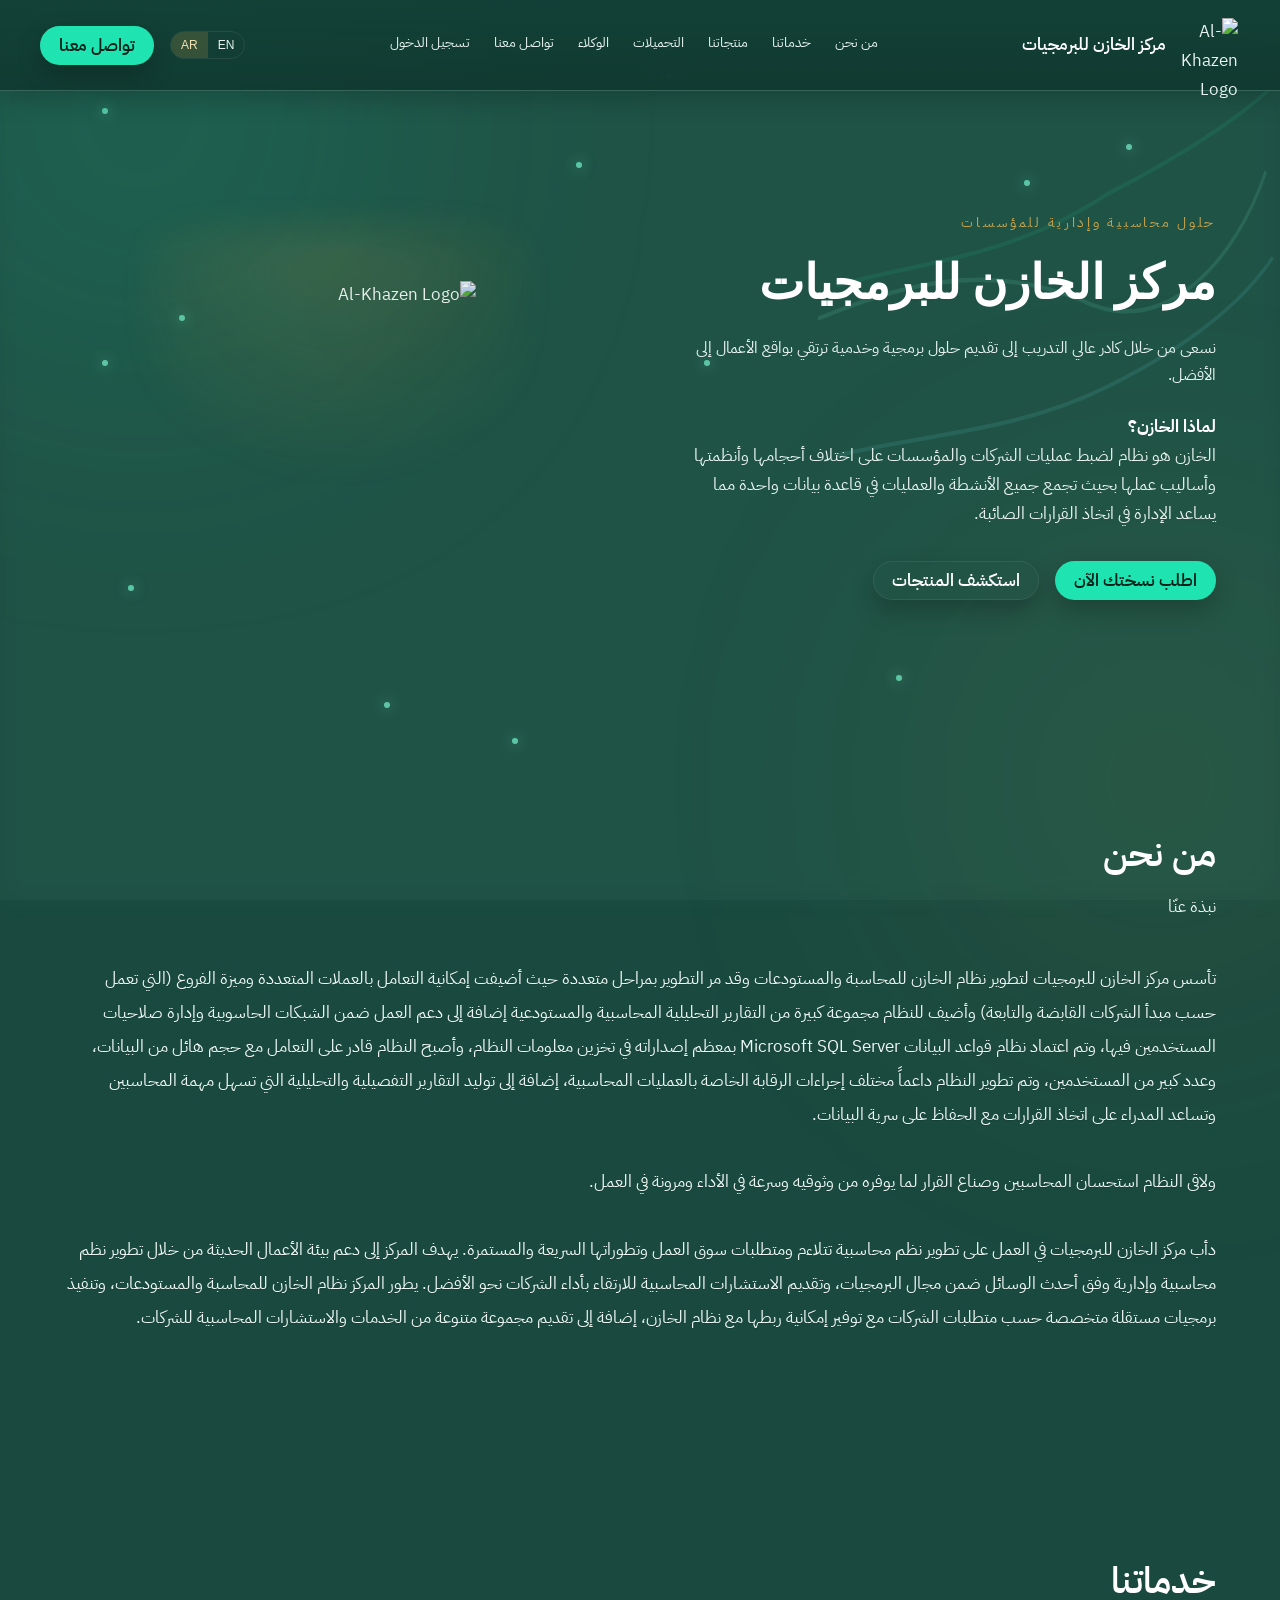
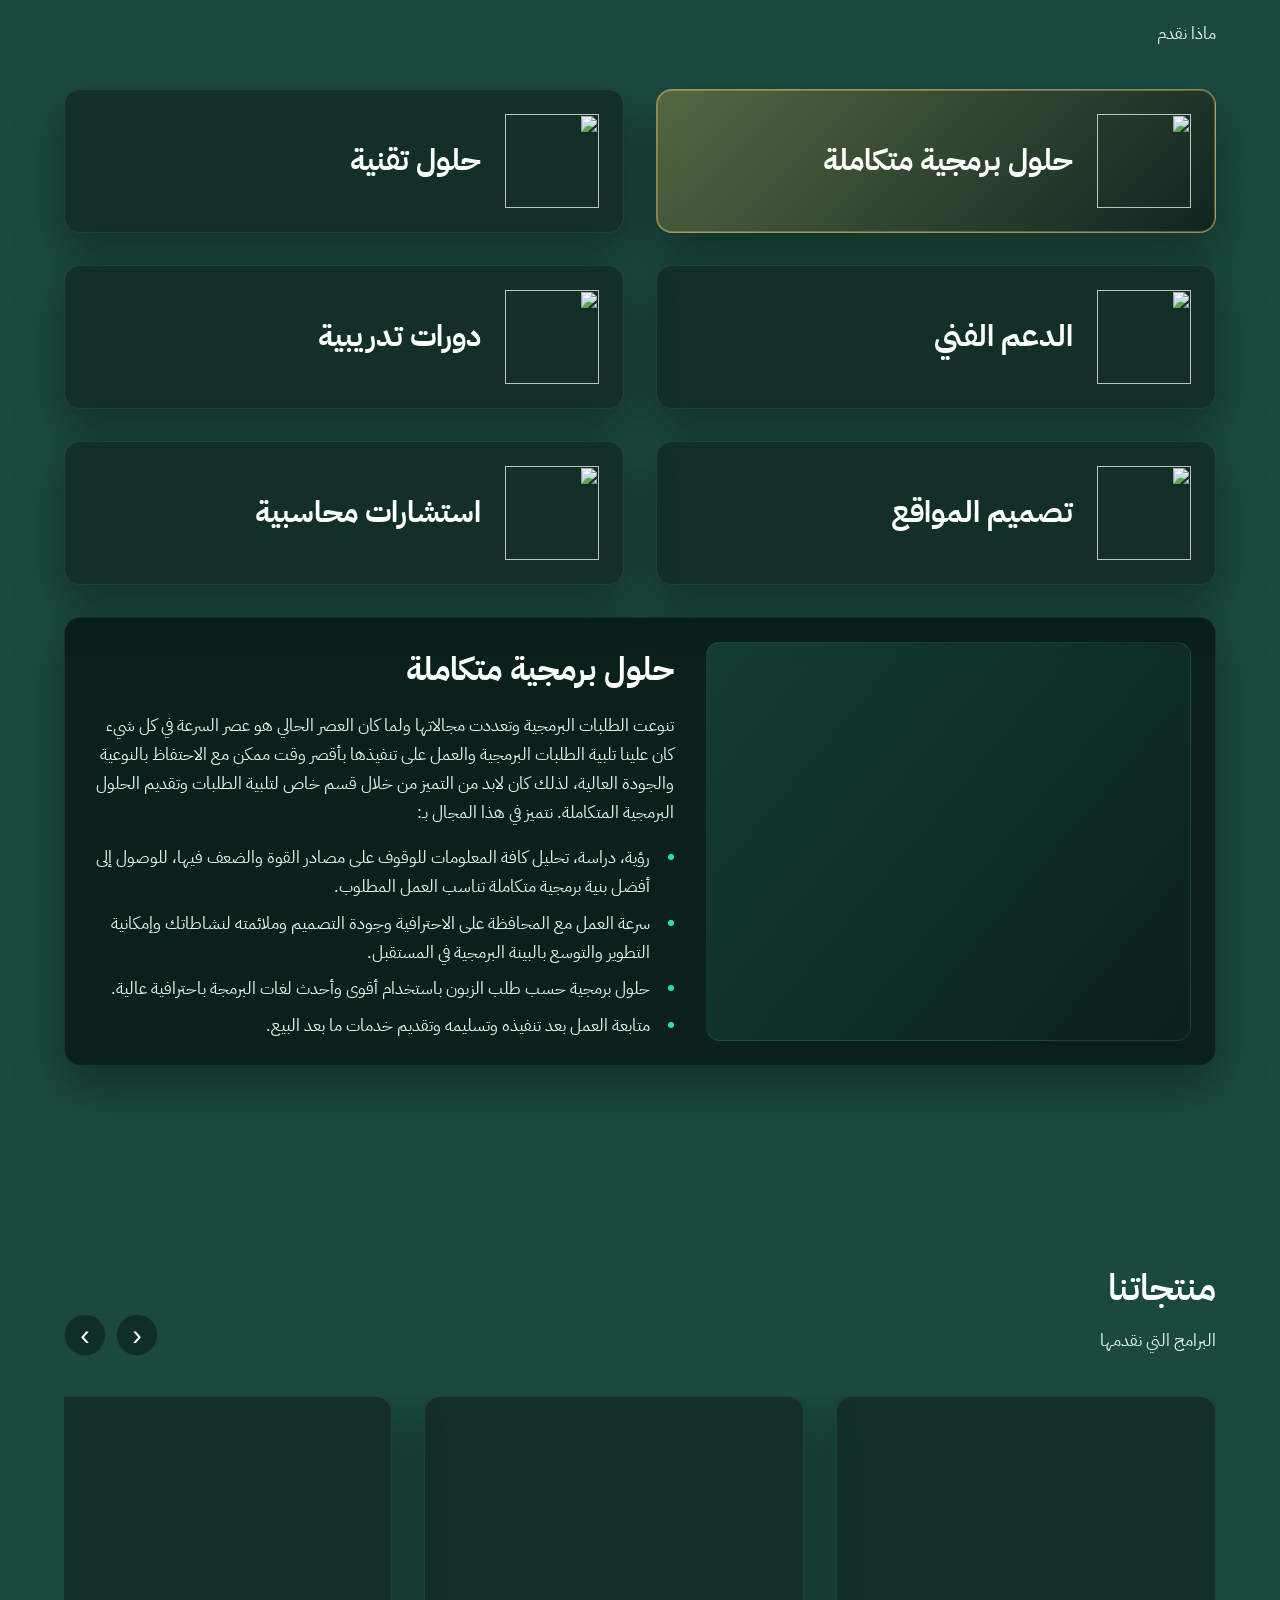
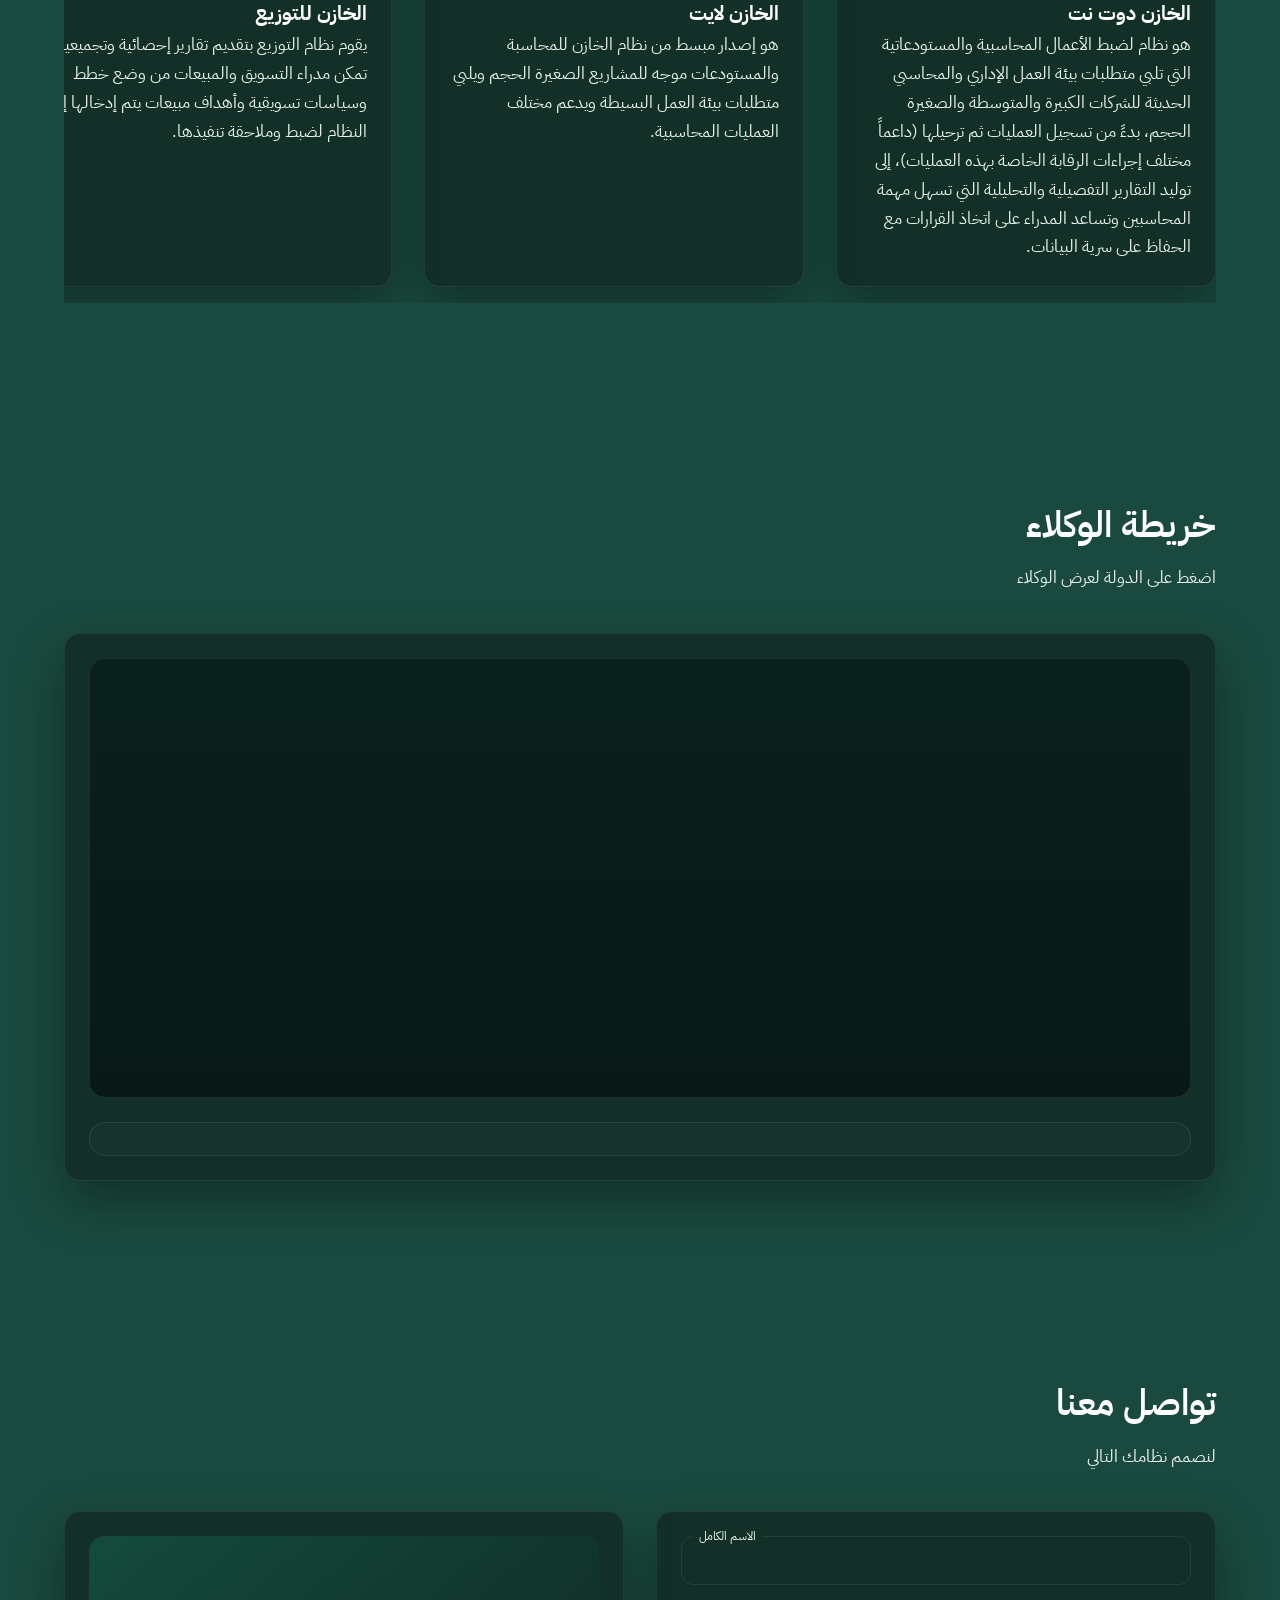
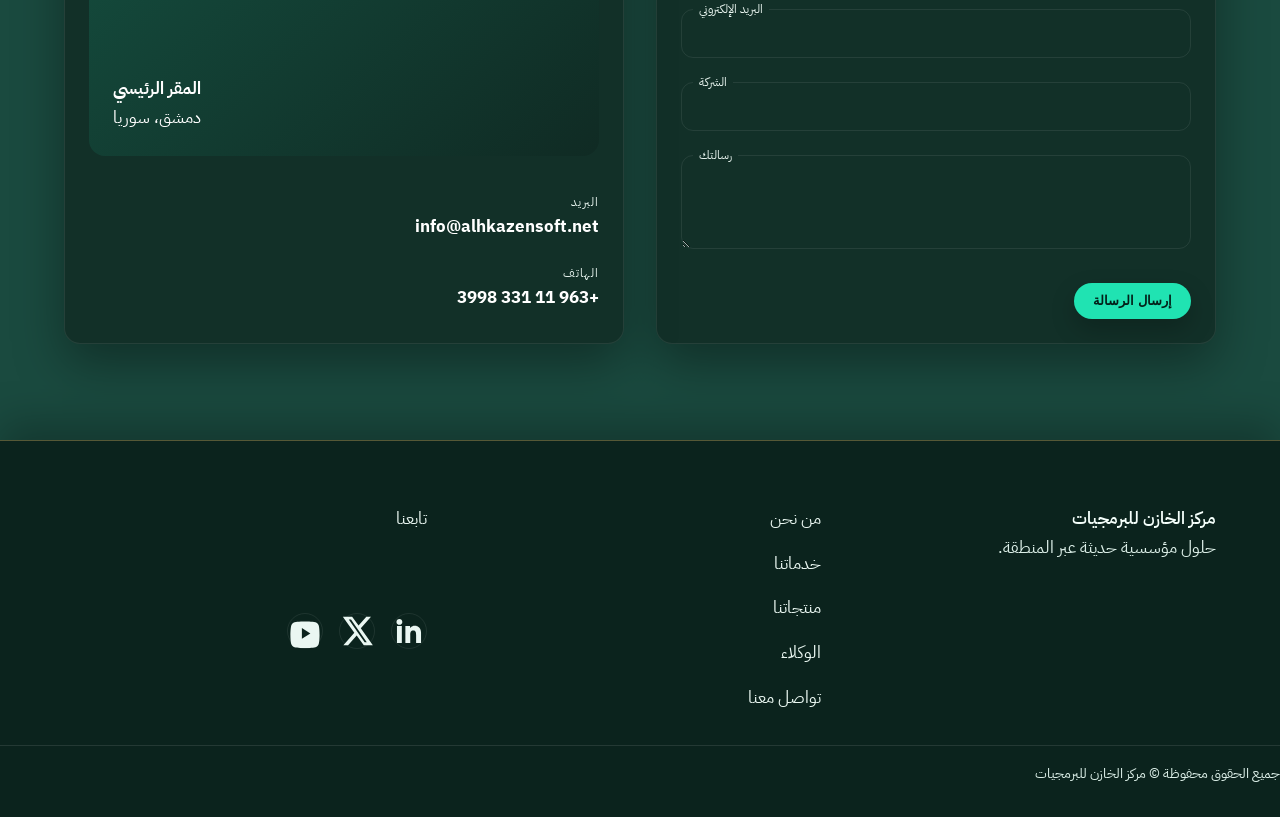
==== index.html @ f4051b0b "Add files via upload" ====
﻿<!doctype html>
<html lang="en">
<head>
  <meta charset="utf-8" />
  <meta name="viewport" content="width=device-width, initial-scale=1" />
  <title>Al-Khazen Software | Enterprise Solutions</title>
  <link rel="preconnect" href="https://fonts.googleapis.com" />
  <link rel="preconnect" href="https://fonts.gstatic.com" crossorigin />
  <link href="https://fonts.googleapis.com/css2?family=Cormorant+Garamond:wght@500;600;700&family=IBM+Plex+Sans+Arabic:wght@300;400;500;600;700&family=Space+Grotesk:wght@300;400;500;600;700&display=swap" rel="stylesheet" />
  <link rel="stylesheet" href="style.css" />
</head>
<body class="lang-ar">
  <div class="bg-layer gradient" aria-hidden="true"></div>
  <div class="bg-layer grid" aria-hidden="true"></div>
  <div class="bg-layer glow" aria-hidden="true"></div>
  <div class="bg-layer particles" aria-hidden="true">
    <span class="particle p1"></span>
    <span class="particle p2"></span>
    <span class="particle p3"></span>
    <span class="particle p4"></span>
    <span class="particle p5"></span>
    <span class="particle p6"></span>
    <span class="particle p7"></span>
    <span class="particle p8"></span>
    <span class="particle p9"></span>
    <span class="particle p10"></span>
    <span class="particle p11"></span>
    <span class="particle p12"></span>
  </div>
  <div class="bg-layer chart-lines" aria-hidden="true">
    <svg viewBox="0 0 900 420" preserveAspectRatio="none">
      <path class="chart-line line-1" d="M10,320 C120,280 180,220 260,240 C340,260 410,180 490,170 C560,160 650,110 760,140 C820,160 870,120 890,80" />
      <path class="chart-line line-2" d="M10,360 C140,330 210,300 290,270 C380,230 440,260 520,230 C600,200 690,210 780,180 C840,160 875,140 895,120" />
      <path class="chart-line line-3" d="M10,280 C120,250 210,260 290,210 C370,160 430,180 520,150 C610,120 690,130 780,90 C840,70 880,50 895,40" />
    </svg>
  </div>
  <div class="bg-glow bg-glow-1" aria-hidden="true"></div>
  <div class="bg-glow bg-glow-2" aria-hidden="true"></div>
  <div class="bg-particles" aria-hidden="true">
    <span class="particle p1"></span>
    <span class="particle p2"></span>
    <span class="particle p3"></span>
    <span class="particle p4"></span>
    <span class="particle p5"></span>
    <span class="particle p6"></span>
    <span class="particle p7"></span>
    <span class="particle p8"></span>
  </div>

  <header class="site-header">
    <div class="container header-inner">
      <div class="brand">
        <div class="logo-slot header" aria-label="Logo">
          <img class="header-logo-img" src="assets/img/LogoAlkhazensoft2.png" alt="Al-Khazen Logo" />
        </div>
        <div class="brand-text">
          <span class="en">Al-Khazen Software</span>
          <span class="ar">مركز الخازن للبرمجيات</span>
        </div>
      </div>

      <nav class="main-nav" id="mainNav">
        <a href="#about"><span class="en">About</span><span class="ar">من نحن</span></a>
        <a href="#services"><span class="en">Services</span><span class="ar">خدماتنا</span></a>
        <a href="#products"><span class="en">Products</span><span class="ar">منتجاتنا</span></a>
        <a href="downloads.html"><span class="en">Downloads</span><span class="ar">التحميلات</span></a>
        <a href="#agents"><span class="en">Agents</span><span class="ar">الوكلاء</span></a>
        <a href="#contact"><span class="en">Contact</span><span class="ar">تواصل معنا</span></a>
        <a href="login.html"><span class="en">Login</span><span class="ar">تسجيل الدخول</span></a>
      </nav>

      <div class="header-actions">
        <button class="nav-toggle" type="button" aria-expanded="false" aria-controls="mainNav">
          <span class="en">Menu</span>
          <span class="ar">القائمة</span>
        </button>
        <div class="lang-switch">
          <button type="button" data-lang="en">EN</button>
          <button type="button" data-lang="ar">AR</button>
        </div>
        <a href="#contact" class="btn primary">
          <span class="en">Contact Us</span>
          <span class="ar">تواصل معنا</span>
        </a>
      </div>
    </div>
  </header>

  <main>
    <section class="hero" id="home" data-animate>
      <div class="container hero-grid">
        <div class="hero-copy">
          <div class="eyebrow">
            <span class="en">Enterprise Accounting & Business Solutions</span>
            <span class="ar">حلول محاسبية وإدارية للمؤسسات</span>
          </div>
          <h1 class="hero-headline">
            <span class="en">Al-Khazen Software Center</span>
            <span class="ar">مركز الخازن للبرمجيات</span>
          </h1>
          <div class="lang-block lead">
            <p class="en">We seek, through a highly trained staff, to provide software and service solutions that elevate the business reality for the better.</p>
            <p class="ar">نسعى من خلال كادر عالي التدريب إلى تقديم حلول برمجية وخدمية ترتقي بواقع الأعمال إلى الأفضل.</p>
          </div>
          <div class="hero-sub lang-block">
            <p class="en"><strong>Why To Use Al-Khazen.Net?</strong><br>Al-Khazen is a system for controlling the operations of companies and corporations of all sizes, systems and methods of work so that all activities and operations are gathered in one database, which helps management in making the right decisions.</p>
            <p class="ar"><strong>لماذا الخازن؟</strong><br>الخازن هو نظام لضبط عمليات الشركات والمؤسسات على اختلاف أحجامها وأنظمتها وأساليب عملها بحيث تجمع جميع الأنشطة والعمليات في قاعدة بيانات واحدة مما يساعد الإدارة في اتخاذ القرارات الصائبة.</p>
          </div>
          <div class="hero-actions">
            <a href="#contact" class="btn primary">
              <span class="en">Request Your Copy</span>
              <span class="ar">اطلب نسختك الآن</span>
            </a>
            <a href="#products" class="btn ghost">
              <span class="en">Explore Products</span>
              <span class="ar">استكشف المنتجات</span>
            </a>
          </div>
        </div>

        <div class="hero-visual" aria-hidden="true">
          <div class="hero-logo">
            <div class="logo-frame">
              <img class="hero-logo-img" src="assets/img/unnamed-removebg-preview.png" alt="Al-Khazen Logo" />
            </div>
            <div class="logo-aura"></div>
          </div>
        </div>
      </div>
    </section>

    <section class="about" id="about" data-animate>
      <div class="container">
        <div class="section-header">
          <div>
            <h2><span class="en">About Us</span><span class="ar">من نحن</span></h2>
            <p class="section-subtitle lang-block"><span class="en">Who We Are</span><span class="ar">نبذة عنّا</span></p>
          </div>
        </div>
        <div class="about-grid">
          <div class="about-text lang-block">
            <p class="en">Al Khazen Software Center was established to develop Al Khazen Accounting and Warehouse System. The development went through multiple stages, where the possibility of dealing in multiple currencies and the branch feature (which operate according to the principle of holding and subsidiary companies) were added. A wide range of accounting and warehouse analytical reports were added to the system, in addition to supporting work within computer networks and managing user permissions. In it, the Microsoft SQL Server database system was adopted in most of its versions to store system information, and the system became capable of dealing with a huge volume of data and a large number of users, and the system was developed to support various control procedures for accounting operations, in addition to generating detailed and analytical reports. Which facilitates the task of accountants and helps managers make decisions while maintaining the confidentiality of data.
              <br><br>
              The system has been well received by accountants and decision makers because of the reliability, speed of performance, and flexibility of work it provides.
              <br><br>
              Al Khazen Software Center has been working on developing accounting systems that are compatible with the requirements of the labor market and its rapid and continuous developments. The center aims to support the modern business environment by developing accounting and administrative systems according to the latest methods in the field of software, and providing accounting consultations to improve companies’ performance for the better. The center develops Al Khazen system for accounting and warehouses, and implements specialized independent software according to companies’ requirements while providing the possibility of linking it with Al Khazen system, in addition to providing a variety of accounting services and consultations for companies.</p>
            <p class="ar">تأسس مركز الخازن للبرمجيات لتطوير نظام الخازن للمحاسبة والمستودعات وقد مر التطوير بمراحل متعددة حيث أضيفت إمكانية التعامل بالعملات المتعددة وميزة الفروع (التي تعمل حسب مبدأ الشركات القابضة والتابعة) وأضيف للنظام مجموعة كبيرة من التقارير التحليلية المحاسبية والمستودعية إضافة إلى دعم العمل ضمن الشبكات الحاسوبية وإدارة صلاحيات المستخدمين فيها، وتم اعتماد نظام قواعد البيانات Microsoft SQL Server بمعظم إصداراته في تخزين معلومات النظام، وأصبح النظام قادر على التعامل مع حجم هائل من البيانات، وعدد كبير من المستخدمين، وتم تطوير النظام داعماً مختلف إجراءات الرقابة الخاصة بالعمليات المحاسبية، إضافة إلى توليد التقارير التفصيلية والتحليلية التي تسهل مهمة المحاسبين وتساعد المدراء على اتخاذ القرارات مع الحفاظ على سرية البيانات.
              <br><br>
              ولاقى النظام استحسان المحاسبين وصناع القرار لما يوفره من وثوقيه وسرعة في الأداء ومرونة في العمل.
              <br><br>
              دأب مركز الخازن للبرمجيات في العمل على تطوير نظم محاسبية تتلاءم ومتطلبات سوق العمل وتطوراتها السريعة والمستمرة. يهدف المركز إلى دعم بيئة الأعمال الحديثة من خلال تطوير نظم محاسبية وإدارية وفق أحدث الوسائل ضمن مجال البرمجيات، وتقديم الاستشارات المحاسبية للارتقاء بأداء الشركات نحو الأفضل. يطور المركز نظام الخازن للمحاسبة والمستودعات، وتنفيذ برمجيات مستقلة متخصصة حسب متطلبات الشركات مع توفير إمكانية ربطها مع نظام الخازن، إضافة إلى تقديم مجموعة متنوعة من الخدمات والاستشارات المحاسبية للشركات.</p>
          </div>
        </div>
      </div>
    </section>

    <section class="services" id="services" data-animate>
      <div class="container">
        <div class="section-header">
          <div>
            <h2><span class="en">Services</span><span class="ar">خدماتنا</span></h2>
            <p class="section-subtitle lang-block"><span class="en">What We Provide</span><span class="ar">ماذا نقدم</span></p>
          </div>
        </div>
        <div class="services-grid">
          <article class="service-card active">
            <div class="card-media"><img src="assets/img/services/prog.png" data-preview-src="assets/img/services/prog1.png" alt="" /></div>
            <div class="card-body">
              <div class="card-header">
                <h3><span class="en">Integrated Software Solutions</span><span class="ar">حلول برمجية متكاملة</span></h3>
                <button class="card-toggle" aria-expanded="false" aria-controls="service-1-detail">
                  <span class="en">Details</span>
                  <span class="ar">تفاصيل</span>
                  <span class="toggle-arrow" aria-hidden="true"></span>
                </button>
              </div>
              <div class="card-detail" id="service-1-detail" hidden>
                <div class="lang-block">
                  <div class="en"><p class="fst-italic">Software requests varied and their fields varied, and since the current era was the era of speed in everything, we had to meet software requests and work to implement them in the shortest possible time while maintaining high quality, so it was necessary to excel through a special section to meet requests and provide integrated software solutions. We are distinguished in this field by:</p><ul><li>A vision, study, and analysis of all information to find out the sources of strength and weakness in them, in order to reach the best integrated software structure that suits the required work.</li><li>Speed of work while maintaining professionalism, quality of design, its suitability for your activities, and the possibility of developing and expanding the software structure in the future.</li><li>Software solutions according to customer demand using the most powerful and latest programming languages with high professionalism.</li><li>Follow-up work after its implementation and delivery and provide after-sales services.</li></ul></div>
                  <div class="ar"><p class="fst-italic">تنوعت الطلبات البرمجية وتعددت مجالاتها ولما كان العصر الحالي هو عصر السرعة في كل شيء كان علينا تلبية الطلبات البرمجية والعمل على تنفيذها بأقصر وقت ممكن مع الاحتفاظ بالنوعية والجودة العالية، لذلك كان لابد من التميز من خلال قسم خاص لتلبية الطلبات وتقديم الحلول البرمجية المتكاملة. نتميز في هذا المجال بـ:</p><ul><li>رؤية، دراسة، تحليل كافة المعلومات للوقوف على مصادر القوة والضعف فيها، للوصول إلى أفضل بنية برمجية متكاملة تناسب العمل المطلوب.</li><li>سرعة العمل مع المحافظة على الاحترافية وجودة التصميم وملائمته لنشاطاتك وإمكانية التطوير والتوسع بالبينة البرمجية في المستقبل.</li><li>حلول برمجية حسب طلب الزبون باستخدام أقوى وأحدث لغات البرمجة باحترافية عالية.</li><li>متابعة العمل بعد تنفيذه وتسليمه وتقديم خدمات ما بعد البيع.</li></ul></div>
                </div>
              </div>
            </div>
          </article>
          <article class="service-card">
            <div class="card-media"><img src="assets/img/services/techsrvc.png" data-preview-src="assets/img/services/techsrvc1.png" alt="" /></div>
            <div class="card-body">
              <div class="card-header">
                <h3><span class="en">Technical Solutions</span><span class="ar">حلول تقنية</span></h3>
                <button class="card-toggle" aria-expanded="false" aria-controls="service-2-detail">
                  <span class="en">Details</span>
                  <span class="ar">تفاصيل</span>
                  <span class="toggle-arrow" aria-hidden="true"></span>
                </button>
              </div>
              <div class="card-detail" id="service-2-detail" hidden>
                <div class="lang-block">
                  <div class="en"><p>The center offers its clients the possibility to communicate and work with a specialized team of professionals, and seeks to provide integrated technical solutions and conduct studies of the nature of their work, not only with the aim of finding solutions to the problems they face, but also to provide services that help raise their work to the highest levels of development. A specialist team of technicians explains the proposed solutions and their implementation. The center provides technical support service as an essential part of the package of services available to it by conducting maintenance contracts with its clients in proportion to the nature of their work, and these contracts include:</p><h6>Building and Developing Networks:</h6><p>Studying the work system and defining a plan for the design of the two types of network (LAN - WAN) between the company&#039;s points (branches, departments, warehouses) and securing the necessary communications between them.</p><h6>Information Security:</h6><p>The problem of information loss and damage is one of the main problems that any company may face, so we provide a set of the latest technical solutions that help ensure and preserve information from loss and breaches that threaten information security.</p><h6>Internal Email:</h6><p>One of the most important modern communication methods that must be available in the company due to the importance of the speed of communication and privacy at work, using the internal e-mail system.</p><h6>After Sales Service:</h6><p>It is a package of services provided by the company to satisfy its customers, the most important of which are<ul><li>Conducting periodic maintenance contracts by which the Center is committed to facilitating work matters between users and solving problems that may arise from misuse.</li><li>Providing service programs that users need to complete the work.</li><li>Providing additional equipment (printers, cameras, etc.) that are required by the modern work environment, providing guarantees for the sold equipment and ensuring free maintenance in the event of any defect in it during the warranty period.</li><li>Periodically develop operating systems, service programs and office applications, if new versions are available.</li></ul></p></div>
                  <div class="ar"><p>يقدم المركز لعملائه إمكانية التواصل والعمل مع فريق مختص من المحترفين، ويسعى لتقديم الحلول التقنية المتكاملة وإجراء الدراسات لطبيعة عملهم ليس فقط بهدف إيجاد الحلول للمشاكل التي يواجهونها وإنما لتقديم خدمات تساعد في الارتقاء بعملهم إلى أعلى مستويات التطور، فيضع الخطط التي تناسب العمل الخاص بهم ويقوم فريق مختص من الفنيين بشرح الحلول المقترحة وتطبيقها. يقوم المركز بتقديم خدمة الدعم التقني كجزء أساسي من باقة الخدمات المتوفرة لديه وذلك من خلال إجراء عقود الصيانة مع عملائه بما يتناسب مع طبيعة عمل كل منهم، وتشمل هذه العقود:</p><h6>بناء وتطوير الشبكات:</h6><p>دراسة نظام العمل وتحديد خطة لتصميم الشبكة بنوعيها (LAN - WAN) بين نقاط الشركة (فروع, إدارة, مستودعات) وتأمين الاتصالات اللازمة لذلك بينها.</p><h6>أمن المعلومات:</h6><p>تعتبر مشكلة فقدان وتلف المعلومات من المشاكل الرئيسية التي قد تواجهها أي شركة, لذلك نوفر مجموعة من أحدث الحلول التقنية التي تساعد في ضمان وحفظ المعلومات من الضياع والاختراقات التي تهدد أمن المعلومات.</p><h6>البريد الإلكتروني الداخلي:</h6><p>من أهم أساليب التواصل الحديثة التي يجب توفرها في الشركة لأهمية ما توفره من سرعة في التواصل وخصوصية في العمل وذلك باستخدام نظام البريد الإلكتروني الداخلي.</p><h6>خدمة ما بعد البيع:</h6><p>هي باقة خدمات تقدمها الشركة لإرضاء عملائها, ومن أهمها<ul><li>إجراء عقود صيانة دورية يلتزم بها المركز بتيسير أمور العمل بين المستخدمين وحل المشاكل التي قد تظهر من سوء الاستخدام.</li><li>توفير البرامج الخدمية التي يحتاج إليها المستخدمين لإتمام العمل.</li><li>توفير التجهيزات الإضافية (طابعات، كاميرات ...إلخ) التي تتطلبها بيئة العمل الحديثة مع توفير الكفالات للتجهيزات المباعة والتكفل بالصيانة المجانية في حال حدوث أي خلل فيها خلال فترة الكفالة.</li><li>تطوير أنظمة التشغيل والبرامج الخدمية والتطبيقات المكتبية بشكل دوري في حال توفر إصدارات حديثة منها.</li></ul></p></div>
                </div>
              </div>
            </div>
          </article>
          <article class="service-card">
            <div class="card-media"><img src="assets/img/services/tech.png" data-preview-src="assets/img/services/tech1.png" alt="" /></div>
            <div class="card-body">
              <div class="card-header">
                <h3><span class="en">Technical Support</span><span class="ar">الدعم الفني</span></h3>
                <button class="card-toggle" aria-expanded="false" aria-controls="service-3-detail">
                  <span class="en">Details</span>
                  <span class="ar">تفاصيل</span>
                  <span class="toggle-arrow" aria-hidden="true"></span>
                </button>
              </div>
              <div class="card-detail" id="service-3-detail" hidden>
                <div class="lang-block">
                  <div class="en"><p>The technical support department at the center provides an outstanding after-sales service that allows our customers to obtain an ideal service that ensures that they solve their problems quickly and efficiently.</p><ul><li>To contact the technical support department via the website <a href="#">Click here</a>.</li><li>Join the "Ask and Al-Khazen Answers" group on Facebook <a href="https://www.facebook.com/groups/askalkhazen" target="_blank">Click here</a>.</li></ul></div>
                  <div class="ar"><p>يقدم قسم الدعم الفني لدى المركز خدمة ما بعد البيع متميزة تتيح لعملائنا الحصول على تخديم مثالي يؤمن لهم حل مشكلاتهم بسرعة وكفاءة عالية.</p><ul><li>للتواصل مع قسم الدعم الفني عبر الموقع <a href="#">اضغط هنا</a>.</li><li>للانضمام الى مجموعة "اسأل والخازن يجيب" عبر فيسبوك <a href="https://www.facebook.com/groups/askalkhazen" target="_blank">اضغط هنا</a>.</li></ul></div>
                </div>
              </div>
            </div>
          </article>
          <article class="service-card">
            <div class="card-media"><img src="assets/img/services/trn.png" data-preview-src="assets/img/services/trn1.png" alt="" /></div>
            <div class="card-body">
              <div class="card-header">
                <h3><span class="en">Training Courses</span><span class="ar">دورات تدريبية</span></h3>
                <button class="card-toggle" aria-expanded="false" aria-controls="service-4-detail">
                  <span class="en">Details</span>
                  <span class="ar">تفاصيل</span>
                  <span class="toggle-arrow" aria-hidden="true"></span>
                </button>
              </div>
              <div class="card-detail" id="service-4-detail" hidden>
                <div class="lang-block">
                  <div class="en"><p>The Center offers, through its accredited centers, a package of programs and training courses directed to specialists in accounting affairs.</p><ul><li>Check out our YouTube channel <a href="https://www.youtube.com/channel/UCofBDC6gA91TlVViLocj16g" target="_blank">Click here</a>.</li></ul></div>
                  <div class="ar"><p>يقدم المركز عبر مراكزه المعتمدة حزمة من البرامج والدورات التدريبية الموجهة للمختصين بالشأن المحاسبي.</p><ul><li>للاطلاع على قناتنا على موقع يوتيوب <a href="https://www.youtube.com/channel/UCofBDC6gA91TlVViLocj16g" target="_blank">اضغط هنا</a>.</li></ul></div>
                </div>
              </div>
            </div>
          </article>
          <article class="service-card">
            <div class="card-media"><img src="assets/img/services/webdes.png" data-preview-src="assets/img/services/webdes1.png" alt="" /></div>
            <div class="card-body">
              <div class="card-header">
                <h3><span class="en">Web Design</span><span class="ar">تصميم المواقع</span></h3>
                <button class="card-toggle" aria-expanded="false" aria-controls="service-5-detail">
                  <span class="en">Details</span>
                  <span class="ar">تفاصيل</span>
                  <span class="toggle-arrow" aria-hidden="true"></span>
                </button>
              </div>
              <div class="card-detail" id="service-5-detail" hidden>
                <div class="lang-block">
                  <div class="en"><p>Competition has developed within the Internet through websites and has gone beyond traditional publications and advertising, so companies had to distinguish themselves by designing a site that would attract the visitor, giving him a good impression of the company and its business activity. Having a strong website for your business on the Internet allows you to access various global markets to display your products and your services. We excel in this field with:</p><ul><li>Seeing, studying, and analyzing all the information about your business, and the competing sites for you, to identify the sources of strength and weakness in them, in order to reach the best distribution of content within the pages of the site.</li><li>The speed of work while maintaining professionalism, art, quality of design, and expression of your activities.</li><li>The design is compatible with search engines for easy publication and visibility on the first pages.</li><li>Building e-stores, the possibility of online payment, and opening the door to e-marketing.</li><li>Software solutions according to customer demand using the best programming languages and the latest technologies.</li></ul></div>
                  <div class="ar"><p>تطورت المنافسة ضمن شبكة الإنترنت عبر المواقع الالكترونية وتجاوزت المطبوعات والإعلان التقليدي، لذلك كان لابد للشركات من التميز من خلال تصميم موقع يجذب الزائر مانحاً إياه انطباعاً حسناً عن الشركة ونشاطها التجاري، فوجود موقع قوي لأعمالك على شبكة الانترنت يسمح لك بالوصول إلى مختلف الأسواق العالمية لعرض منتجاتك وخدماتك. نتميز في هذا المجال بـ:</p><ul><li>رؤية، دراسة، تحليل كافة المعلومات عن عملك، والمواقع المنافسة لك للوقوف على مصادر القوة والضعف فيها، للوصول إلى أفضل توزيع للمحتوى داخل صفحات الموقع.</li><li>سرعة العمل مع المحافظة على الاحترافية والفن وجودة التصميم وتعبيره عن نشاطاتك.</li><li>توافق التصميم مع محركات البحث لسهولة نشره وظهوره ضمن الصفحات الأولى.</li><li>بناء المتاجر الإلكترونية و إمكانية الدفع عبر الإنترنت وفتح باب التسويق الالكتروني.</li><li>حلول برمجية حسب طلب الزبون باستخدام أفضل لغات البرمجة وأحدث التقنيات.</li></ul></div>
                </div>
              </div>
            </div>
          </article>
          <article class="service-card">
            <div class="card-media"><img src="assets/img/services/acc.png" data-preview-src="assets/img/services/acc1.png" alt="" /></div>
            <div class="card-body">
              <div class="card-header">
                <h3><span class="en">Accounting Consulting</span><span class="ar">استشارات محاسبية</span></h3>
                <button class="card-toggle" aria-expanded="false" aria-controls="service-6-detail">
                  <span class="en">Details</span>
                  <span class="ar">تفاصيل</span>
                  <span class="toggle-arrow" aria-hidden="true"></span>
                </button>
              </div>
              <div class="card-detail" id="service-6-detail" hidden>
                <div class="lang-block">
                  <div class="en"><p>Accounting demands and needs varied and their fields were multiplied by companies, and since our era is the era of speed in everything, we had to meet these accounting requirements and work to implement them in the shortest possible time while maintaining high quality. Therefore, we sought to excel in this field through a special department for fulfilling orders and providing integrated accounting solutions.</p></div>
                  <div class="ar"><p>تنوعت الطلبات والاحتياجات المحاسبية وتعددت مجالاتها لدى الشركات، ولما كان عصرنا هو عصر السرعة في كل شيء كان علينا تلبية هذه المتطلبات المحاسبية والعمل على تنفيذها بأقصر وقت ممكن مع الاحتفاظ بالنوعية والجودة العالية، لذلك سعينا للتميز في هذا المجال من خلال قسم خاص بتلبية الطلبات وتقديم الحلول المحاسبية المتكاملة.</p></div>
                </div>
              </div>
            </div>
          </article>
        </div>
        <div class="service-preview" id="servicePreview" aria-live="polite">
          <div class="preview-media">
            <img id="servicePreviewImg" src="" alt="" />
          </div>
          <div class="preview-content">
            <h3 class="service-preview-title" id="servicePreviewTitle"></h3>
            <div class="service-preview-body" id="servicePreviewBody"></div>
          </div>
        </div>
      </div>
    </section>

    <section class="products" id="products" data-animate>
      <div class="container">
        <div class="section-header products-head">
          <div>
            <h2><span class="en">Products</span><span class="ar">منتجاتنا</span></h2>
            <p class="section-subtitle lang-block"><span class="en">Software We Provide</span><span class="ar">البرامج التي نقدمها</span></p>
          </div>
          <div class="products-controls">
            <button type="button" class="products-nav prev" aria-label="Previous products">
              <span aria-hidden="true">‹</span>
            </button>
            <button type="button" class="products-nav next" aria-label="Next products">
              <span aria-hidden="true">›</span>
            </button>
          </div>
        </div>
        <div class="products-grid en">
          <article class="product-card">
            <div class="product-media"><img src="assets/img/products/61logov32nograd.png" alt="" /></div>
            <div class="card-body">
              <h3>Al-Khazen.Net</h3>
              <div class="legacy-body"><p>It is a system for controlling accounting and warehousing work that meets the requirements of the modern administrative and accounting work environment for large, medium and small-sized companies, starting from recording operations and then posting them (supporting the various control procedures for these operations), to generating detailed and analytical reports that facilitate the task of accountants and help managers make decisions while maintaining the confidentiality of the data.<br>Al-Khazen.net is based on the Microsoft SQL Server system within the Windows operating environment, which is characterized by speed, reliability and optimum performance for long periods of operation.<br>The system came in its current version as a result of a series of painstaking work since 1988 and after a series of previous versions starting with version 1 and ending with the current version where the experiences gained from all these versions were poured into the new version of our accounting systems Al-Khazen.net.</p></div>
            </div>
          </article>
          <article class="product-card">
            <div class="product-media"><img src="assets/img/products/lighticon.png" alt="" /></div>
            <div class="card-body">
              <h3>Al-Khazen Lite</h3>
              <div class="legacy-body"><p>It is a simplified version of Al-Khazen Accounting and Warehousing System directed to small-sized projects and meets the requirements of a simple work environment and supports various accounting operations (from receipt and payment) in addition to managing multiple warehouse operations.</p></div>
            </div>
          </article>
          <article class="product-card">
            <div class="product-media"><img src="assets/img/products/dsiticon.png" alt="" /></div>
            <div class="card-body">
              <h3>Distribution System</h3>
              <div class="legacy-body"><p>The distribution system provides statistical and aggregate reports that enable marketing and sales managers to set marketing plans, policies and sales targets that are entered into the system to control and monitor the implementation of these policies and objectives to the fullest extent.</p></div>
            </div>
          </article>
          <article class="product-card">
            <div class="product-media"><img src="assets/img/products/Pocketicon.png" alt="" /></div>
            <div class="card-body">
              <h3>Al-Khazen Pocket</h3>
              <div class="legacy-body"><p>It is a system aimed at controlling and accelerating the work of sales representatives during their tours, achieving control over their workflow and following up their operations, starting from registering customer orders to filling cars, and then entering sales operations, returns and cash payments.</p></div>
            </div>
          </article>
          <article class="product-card">
            <div class="product-media"><img src="assets/img/products/Assetsicon.png" alt="" /></div>
            <div class="card-body">
              <h3>Fixed Assets</h3>
              <div class="legacy-body"><p>A system to manage fixed assets according to international accounting standards, with tracking, depreciation, and comprehensive asset history.</p></div>
            </div>
          </article>
          <article class="product-card">
            <div class="product-media"><img src="assets/img/products/HRicon.png" alt="" /></div>
            <div class="card-body">
              <h3>Human Resources</h3>
              <div class="legacy-body"><p>HR management from employee archives to time attendance, payroll, and integration with Al-Khazen accounting systems.</p></div>
            </div>
          </article>
          <article class="product-card">
            <div class="product-media"><img src="assets/img/products/resticon.png" alt="" /></div>
            <div class="card-body">
              <h3>Restaurants</h3>
              <div class="legacy-body"><p>Restaurant management system for table service, delivery, fast food, and cafés with flexible POS and reporting.</p></div>
            </div>
          </article>
          <article class="product-card">
            <div class="product-media"><img src="assets/img/products/transicon.png" alt="" /></div>
            <div class="card-body">
              <h3>Money Transfers</h3>
              <div class="legacy-body"><p>Secure money transfer system with full compliance, automated accounting entries, and operational controls.</p></div>
            </div>
          </article>
        </div>
        <div class="products-grid ar">
          <article class="product-card">
            <div class="product-media"><img src="assets/img/products/61logov32nograd.png" alt="" /></div>
            <div class="card-body">
              <h3>الخازن دوت نت</h3>
              <div class="legacy-body"><p>هو نظام لضبط الأعمال المحاسبية والمستودعاتية التي تلبي متطلبات بيئة العمل الإداري والمحاسبي الحديثة للشركات الكبيرة والمتوسطة والصغيرة الحجم، بدءً من تسجيل العمليات ثم ترحيلها (داعماً مختلف إجراءات الرقابة الخاصة بهذه العمليات)، إلى توليد التقارير التفصيلية والتحليلية التي تسهل مهمة المحاسبين وتساعد المدراء على اتخاذ القرارات مع الحفاظ على سرية البيانات.</p></div>
            </div>
          </article>
          <article class="product-card">
            <div class="product-media"><img src="assets/img/products/lighticon.png" alt="" /></div>
            <div class="card-body">
              <h3>الخازن لايت</h3>
              <div class="legacy-body"><p>هو إصدار مبسط من نظام الخازن للمحاسبة والمستودعات موجه للمشاريع الصغيرة الحجم ويلبي متطلبات بيئة العمل البسيطة ويدعم مختلف العمليات المحاسبية.</p></div>
            </div>
          </article>
          <article class="product-card">
            <div class="product-media"><img src="assets/img/products/dsiticon.png" alt="" /></div>
            <div class="card-body">
              <h3>الخازن للتوزيع</h3>
              <div class="legacy-body"><p>يقوم نظام التوزيع بتقديم تقارير إحصائية وتجميعية تمكن مدراء التسويق والمبيعات من وضع خطط وسياسات تسويقية وأهداف مبيعات يتم إدخالها إلى النظام لضبط وملاحقة تنفيذها.</p></div>
            </div>
          </article>
          <article class="product-card">
            <div class="product-media"><img src="assets/img/products/Pocketicon.png" alt="" /></div>
            <div class="card-body">
              <h3>الخازن للحواسب الكفية</h3>
              <div class="legacy-body"><p>هو نظام يهدف إلى ضبط وتسريع عمل مندوبي المبيعات خلال جولاتهم وتحقيق الرقابة على سير عملهم ومتابعة عملياتهم ابتداءاً من تسجيل طلبيات الزبائن إلى تعبئة السيارات، ومن ثم إدخال عمليات البيع والمردود والدفعات النقدية.</p></div>
            </div>
          </article>
          <article class="product-card">
            <div class="product-media"><img src="assets/img/products/Assetsicon.png" alt="" /></div>
            <div class="card-body">
              <h3>الخازن للأصول الثابتة</h3>
              <div class="legacy-body"><p>هو نظام يستخدم لضبط عمليات الأصول الثابتة وفق المعايير المحاسبية الدولية، بالإضافة إلى ضبط عمليات العهد وربط الأصل بالموظف الذي استلمه ومكان تواجده.</p></div>
            </div>
          </article>
          <article class="product-card">
            <div class="product-media"><img src="assets/img/products/HRicon.png" alt="" /></div>
            <div class="card-body">
              <h3>الخازن للموارد البشرية</h3>
              <div class="legacy-body"><p>هو نظام لإدارة الموارد البشرية من أرشـفة ذاتيات العاملين وتطـور أدائهم إلى ضبط ساعات دوام الموظفين وإجازاتهم واحتساب رواتبهم.</p></div>
            </div>
          </article>
          <article class="product-card">
            <div class="product-media"><img src="assets/img/products/resticon.png" alt="" /></div>
            <div class="card-body">
              <h3>الخازن للمطاعم</h3>
              <div class="legacy-body"><p>هو نظام لضبط أعمال المطاعم التي تعمل بنظام الطاولات والتوصيل للمنازل إضافة لمطاعم الوجبات السريعة والمقاهي.</p></div>
            </div>
          </article>
          <article class="product-card">
            <div class="product-media"><img src="assets/img/products/transicon.png" alt="" /></div>
            <div class="card-body">
              <h3>الخازن للحوالات المالية</h3>
              <div class="legacy-body"><p>يعتبر نظام الخازن للحوالات المالية الخيار الأول للشركات كونه يلبي متطلبات هذه المهنة الواسعة بأدق التفاصيل وأبسط الواجهات.</p></div>
            </div>
          </article>
        </div>
      </div>
    </section>

    <section class="agents" id="agents" data-animate>
      <div class="container">
        <div class="section-header">
          <div>
            <h2><span class="en">Agents Map</span><span class="ar">خريطة الوكلاء</span></h2>
            <p class="section-subtitle lang-block"><span class="en">Select a country to view agents</span><span class="ar">اضغط على الدولة لعرض الوكلاء</span></p>
          </div>
        </div>
        <div class="agents-grid">
          <div class="map-panel">
            <div class="map-surface arab-map" id="arabMap" aria-label="Arab world map"></div>
            <div class="agent-detail" id="agentDetail" data-country="sy"></div>
          </div>
        </div>
      </div>
    </section>

    <section class="contact" id="contact" data-animate>
      <div class="container">
        <div class="section-header">
          <div>
            <h2><span class="en">Contact</span><span class="ar">تواصل معنا</span></h2>
            <p class="section-subtitle lang-block"><span class="en">Let’s build your next system</span><span class="ar">لنصمم نظامك التالي</span></p>
          </div>
        </div>
        <div class="contact-grid">
          <form class="contact-form">
            <div class="field">
              <input type="text" name="name" placeholder=" " required />
              <label><span class="en">Full Name</span><span class="ar">الاسم الكامل</span></label>
            </div>
            <div class="field">
              <input type="email" name="email" placeholder=" " required />
              <label><span class="en">Email Address</span><span class="ar">البريد الإلكتروني</span></label>
            </div>
            <div class="field">
              <input type="text" name="company" placeholder=" " />
              <label><span class="en">Company</span><span class="ar">الشركة</span></label>
            </div>
            <div class="field">
              <textarea name="message" rows="4" placeholder=" " required></textarea>
              <label><span class="en">Message</span><span class="ar">رسالتك</span></label>
            </div>
            <button type="submit" class="btn primary">
              <span class="en">Send Message</span>
              <span class="ar">إرسال الرسالة</span>
            </button>
          </form>
          <div class="contact-card">
            <div class="map-embed">
              <div class="map-overlay">
                <h4><span class="en">Headquarters</span><span class="ar">المقر الرئيسي</span></h4>
                <p class="lang-block"><span class="en">Damascus, Syria</span><span class="ar">دمشق، سوريا</span></p>
              </div>
            </div>
            <div class="contact-details">
              <div>
                <span class="label en">Email</span><span class="label ar">البريد</span>
                <strong>info@alhkazensoft.net</strong>
              </div>
              <div>
                <span class="label en">Phone</span><span class="label ar">الهاتف</span>
                <strong>+963 11 331 3998</strong>
              </div>
            </div>
          </div>
        </div>
      </div>
    </section>
  </main>

  <footer class="site-footer">
    <div class="container footer-grid">
      <div class="footer-brand">
        <div class="brand">
          <div class="brand-text">
            <span class="en">Al-Khazen Software</span>
            <span class="ar">مركز الخازن للبرمجيات</span>
          </div>
        </div>
        <p class="lang-block"><span class="en">Modern enterprise solutions across the region.</span><span class="ar">حلول مؤسسية حديثة عبر المنطقة.</span></p>
      </div>
      <div class="footer-links">
        <a href="#about"><span class="en">About</span><span class="ar">من نحن</span></a>
        <a href="#services"><span class="en">Services</span><span class="ar">خدماتنا</span></a>
        <a href="#products"><span class="en">Products</span><span class="ar">منتجاتنا</span></a>
        <a href="#agents"><span class="en">Agents</span><span class="ar">الوكلاء</span></a>
        <a href="#contact"><span class="en">Contact</span><span class="ar">تواصل معنا</span></a>
      </div>
      <div class="footer-social">
        <span class="en">Follow</span><span class="ar">تابعنا</span>
        <div class="social-row">
          <a href="#" aria-label="LinkedIn">
            <svg viewBox="0 0 24 24" aria-hidden="true"><path d="M6.94 8.5H3.5V20.5H6.94V8.5ZM5.22 3.5C4.08 3.5 3.15 4.43 3.15 5.57C3.15 6.7 4.08 7.64 5.22 7.64C6.36 7.64 7.29 6.7 7.29 5.57C7.29 4.43 6.36 3.5 5.22 3.5ZM20.5 13.1C20.5 10.37 18.96 8.22 15.98 8.22C14.43 8.22 13.29 9.04 12.77 9.8H12.73V8.5H9.44V20.5H12.89V14.67C12.89 13.12 13.18 11.63 15.1 11.63C16.99 11.63 17.02 13.4 17.02 14.78V20.5H20.5V13.1Z" fill="currentColor"/></svg>
          </a>
          <a href="#" aria-label="X">
            <svg viewBox="0 0 24 24" aria-hidden="true"><path d="M18.58 2H21.88L14.68 10.09L23.2 22H16.8L11.78 15.2L5.7 22H2.38L10.1 13.29L2 2H8.56L13.1 8.2L18.58 2ZM17.4 20H18.9L7.78 3.9H6.2L17.4 20Z" fill="currentColor"/></svg>
          </a>
          <a href="#" aria-label="YouTube">
            <svg viewBox="0 0 24 24" aria-hidden="true"><path d="M21.7 8.2C21.4 7.1 20.5 6.2 19.4 5.9C17.3 5.3 12 5.3 12 5.3C12 5.3 6.7 5.3 4.6 5.9C3.5 6.2 2.6 7.1 2.3 8.2C1.7 10.3 1.7 14.7 1.7 14.7C1.7 14.7 1.7 19.1 2.3 21.2C2.6 22.3 3.5 23.2 4.6 23.5C6.7 24.1 12 24.1 12 24.1C12 24.1 17.3 24.1 19.4 23.5C20.5 23.2 21.4 22.3 21.7 21.2C22.3 19.1 22.3 14.7 22.3 14.7C22.3 14.7 22.3 10.3 21.7 8.2ZM9.8 17.5V9.9L15.8 13.7L9.8 17.5Z" fill="currentColor"/></svg>
          </a>
        </div>
      </div>
    </div>
    <div class="footer-bottom">
      <span class="en">All rights reserved © Al-Khazen Software</span>
      <span class="ar">جميع الحقوق محفوظة © مركز الخازن للبرمجيات</span>
    </div>
  </footer>
  <script src="main.js" defer></script>
</body>
</html>
---- style.css ----
﻿
:root {
  --bg: #1a4a3f;
  --bg-soft: #25584c;
  --card: #123028;
  --accent: #20e3b2;
  --accent-soft: rgba(32, 227, 178, 0.12);
  --gold: #c9a24a;
  --gold-strong: #e1bc64;
  --gold-soft: rgba(201, 162, 74, 0.2);
  --gold-border: rgba(201, 162, 74, 0.35);
  --gold-glow: rgba(201, 162, 74, 0.28);
  --text: #ffffff;
  --muted: #e7f3ee;
  --border: rgba(255, 255, 255, 0.08);
  --shadow: 0 20px 50px rgba(0, 0, 0, 0.35);
  --radius: 16px;
  --space-1: 8px;
  --space-2: 16px;
  --space-3: 24px;
  --space-4: 32px;
  --space-5: 40px;
  --space-6: 48px;
  --space-7: 64px;
  --space-8: 80px;
  --space-9: 96px;
  --space-10: 120px;
  --font-en: "Space Grotesk", "Segoe UI", sans-serif;
  --font-ar: "IBM Plex Sans Arabic", "Segoe UI", sans-serif;
  --font-display: "Cormorant Garamond", "Times New Roman", serif;
}

* {
  box-sizing: border-box;
  margin: 0;
  padding: 0;
}

html {
  scroll-behavior: smooth;
}

body {
  font-family: var(--font-en);
  background: var(--bg);
  color: var(--text);
  font-size: 17px;
  line-height: 1.7;
  min-height: 100vh;
  overflow-x: hidden;
}

body::before {
  content: "";
  position: fixed;
  inset: 0;
  background: #214f44;
  opacity: 0.94;
  z-index: 0;
  pointer-events: none;
  animation: bgLightShift 14s ease-in-out infinite;
}

body.lang-ar {
  direction: rtl;
  font-family: var(--font-ar);
}

body.lang-en {
  direction: ltr;
  font-family: var(--font-en);
}

a {
  color: inherit;
  text-decoration: none;
}

.container {
  width: min(1200px, 100%);
  margin: 0 auto;
  padding: 0 var(--space-3);
}

.en,
.ar,
.lang-block .en,
.lang-block .ar {
  display: block;
}

body.lang-en .ar,
body.lang-ar .en {
  display: none !important;
}

.bg-glow {
  position: fixed;
  inset: auto;
  width: 480px;
  height: 480px;
  border-radius: 50%;
  filter: blur(140px);
  opacity: 0.55;
  z-index: 0;
  pointer-events: none;
}

.bg-glow-1 {
  background: rgba(32, 227, 178, 0.25);
  top: -120px;
  left: -100px;
}

.bg-glow-2 {
  background: rgba(201, 162, 74, 0.15);
  bottom: -120px;
  right: -120px;
}

.bg-particles .particle {
  position: fixed;
  width: 4px;
  height: 4px;
  background: rgba(32, 227, 178, 0.25);
  border-radius: 50%;
  opacity: 0.8;
  animation: float 10s ease-in-out infinite;
  z-index: 0;
}

.bg-layer {
  position: fixed;
  inset: 0;
  z-index: 0;
  pointer-events: none;
}

.bg-layer.gradient {
  background: rgba(31, 91, 76, 0.28);
  animation: bgLayerPulse 12s ease-in-out infinite;
}

.bg-layer.grid {
  background: rgba(13, 42, 35, 0.1);
  opacity: 0.18;
}

.bg-layer.glow {
  background: rgba(82, 176, 153, 0.08);
  filter: blur(12px);
  opacity: 0.62;
  animation: bgLayerPulse 16s ease-in-out infinite;
}

.bg-layer.particles .particle {
  position: absolute;
  width: 6px;
  height: 6px;
  background: rgba(126, 245, 205, 0.7);
  border-radius: 50%;
  box-shadow: 0 0 14px rgba(126, 245, 205, 0.6);
  animation: float 12s infinite ease-in-out;
}

.particle.p1 { top: 12%; left: 10%; animation-delay: 0s; }
.particle.p2 { top: 28%; left: 28%; animation-delay: 2s; }
.particle.p3 { top: 20%; left: 70%; animation-delay: 1s; }
.particle.p4 { top: 45%; left: 80%; animation-delay: 3s; }
.particle.p5 { top: 65%; left: 15%; animation-delay: 2.6s; }
.particle.p6 { top: 72%; left: 45%; animation-delay: 1.4s; }
.particle.p7 { top: 82%; left: 82%; animation-delay: 0.8s; }
.particle.p8 { top: 55%; left: 62%; animation-delay: 3.2s; }
.particle.p9 { top: 8%; left: 52%; animation-delay: 2.2s; }
.particle.p10 { top: 40%; left: 8%; animation-delay: 1.7s; }
.particle.p11 { top: 78%; left: 30%; animation-delay: 2.9s; }
.particle.p12 { top: 16%; left: 88%; animation-delay: 0.6s; }

.bg-layer.chart-lines {
  opacity: 0.35;
}

.bg-layer.chart-lines svg {
  width: 100%;
  height: 100%;
}

.chart-line {
  fill: none;
  stroke: rgba(126, 245, 205, 0.35);
  stroke-width: 2;
  stroke-dasharray: 600;
  stroke-dashoffset: 600;
  animation: drawLine 10s ease-in-out infinite;
}

.chart-line.line-2 {
  stroke: rgba(121, 242, 255, 0.3);
  animation-delay: 1.2s;
}

.chart-line.line-3 {
  stroke: rgba(42, 191, 138, 0.4);
  animation-delay: 2.2s;
}

.particle.p1 { top: 12%; left: 8%; animation-delay: 0s; }
.particle.p2 { top: 35%; left: 14%; animation-delay: 1.5s; }
.particle.p3 { top: 20%; left: 80%; animation-delay: 0.8s; }
.particle.p4 { top: 65%; left: 10%; animation-delay: 2.2s; }
.particle.p5 { top: 75%; left: 70%; animation-delay: 1.2s; }
.particle.p6 { top: 40%; left: 55%; animation-delay: 2.8s; }
.particle.p7 { top: 18%; left: 45%; animation-delay: 1.8s; }
.particle.p8 { top: 82%; left: 40%; animation-delay: 2.6s; }

@keyframes float {
  0%,
  100% { transform: translateY(0); }
  50% { transform: translateY(-10px); }
}

@keyframes floatAmbient {
  0%,
  100% {
    transform: translateY(0) translateX(0);
  }
  50% {
    transform: translateY(-14px) translateX(12px);
  }
}

@keyframes drawLine {
  0% {
    stroke-dashoffset: 600;
    opacity: 0.2;
  }
  40% {
    stroke-dashoffset: 0;
    opacity: 0.5;
  }
  100% {
    stroke-dashoffset: -600;
    opacity: 0.2;
  }
}

@keyframes bgShift {
  0%, 100% { filter: hue-rotate(0deg); }
  50% { filter: hue-rotate(6deg); }
}

@keyframes bgLightShift {
  0%, 100% {
    opacity: 0.92;
  }
  50% {
    opacity: 0.98;
  }
}

@keyframes bgLayerPulse {
  0%, 100% {
    opacity: 0.58;
  }
  50% {
    opacity: 0.78;
  }
}
.site-header {
  position: sticky;
  top: 0;
  z-index: 20;
  backdrop-filter: blur(12px);
  background: linear-gradient(180deg, rgba(18, 63, 53, 0.9), rgba(14, 52, 44, 0.82));
  border-bottom: 1px solid rgba(170, 222, 206, 0.24);
  box-shadow: 0 8px 24px rgba(0, 0, 0, 0.2);
}

.header-inner {
  display: flex;
  align-items: center;
  justify-content: space-between;
  gap: var(--space-3);
  padding: var(--space-2) 0;
  flex-wrap: wrap;
}

.brand {
  display: flex;
  align-items: center;
  gap: var(--space-2);
}

.logo-slot.header {
  width: 58px;
  height: 58px;
  border-radius: 10px;
  background: transparent;
  border: none;
  padding: 2px;
  display: grid;
  place-items: center;
  color: var(--muted);
}

.header-logo-img {
  width: 100%;
  height: 100%;
  object-fit: contain;
  display: block;
}

.brand-text span {
  font-weight: 600;
}

.main-nav {
  display: flex;
  align-items: center;
  gap: var(--space-3);
  font-size: 0.85rem;
  color: var(--muted);
}

.main-nav a {
  position: relative;
  padding-bottom: 4px;
  transition: color 0.3s ease;
}

.main-nav a::after {
  content: "";
  position: absolute;
  left: 0;
  bottom: 0;
  width: 100%;
  height: 2px;
  background: linear-gradient(90deg, var(--gold), var(--gold-strong));
  transform: scaleX(0);
  transform-origin: left;
  transition: transform 0.3s ease;
}

.main-nav a:hover {
  color: #f0ddaf;
}

.main-nav a:hover::after {
  transform: scaleX(1);
}

.header-actions {
  display: flex;
  align-items: center;
  gap: var(--space-2);
}

.nav-toggle {
  display: none;
  background: rgba(255, 255, 255, 0.08);
  border: 1px solid var(--border);
  color: var(--text);
  padding: 6px 12px;
  border-radius: 999px;
  font-size: 0.85rem;
  cursor: pointer;
}

.lang-switch {
  display: flex;
  border: 1px solid var(--border);
  border-radius: 999px;
  overflow: hidden;
}

.lang-switch button {
  background: transparent;
  border: none;
  color: var(--muted);
  padding: 6px 10px;
  font-size: 0.75rem;
  cursor: pointer;
}

.lang-switch button.active {
  background: var(--gold-soft);
  color: #f3e2b7;
}

.btn {
  display: inline-flex;
  align-items: center;
  justify-content: center;
  gap: 6px;
  padding: 10px 18px;
  border-radius: 999px;
  border: 1px solid var(--border);
  font-weight: 600;
  transition:
    background-color 0.3s ease,
    color 0.3s ease,
    border-color 0.3s ease,
    box-shadow 0.3s ease;
  transform: none;
  line-height: 1;
  -webkit-tap-highlight-color: transparent;
  touch-action: manipulation;
  appearance: none;
  -webkit-appearance: none;
  box-shadow: 0 10px 24px rgba(0, 0, 0, 0.22);
}

.btn.primary {
  background: var(--accent);
  color: #032019;
  border-color: transparent;
}

.btn.ghost {
  background: transparent;
  color: var(--text);
  border-color: var(--border);
}

.btn.primary:hover,
.btn.primary:active,
.btn.primary:focus,
.btn.primary:focus-visible {
  background: linear-gradient(135deg, var(--gold), var(--gold-strong));
  color: #2a1a06;
  border-color: rgba(255, 216, 140, 0.35);
}

.btn.ghost:hover,
.btn.ghost:active,
.btn.ghost:focus,
.btn.ghost:focus-visible {
  background: rgba(201, 162, 74, 0.12);
  border-color: rgba(225, 188, 100, 0.52);
  color: #f0ddaf;
}

.btn:hover,
.btn:active,
.btn:focus,
.btn:focus-visible {
  transform: none;
  box-shadow: 0 10px 24px rgba(0, 0, 0, 0.22);
}

.btn:active,
.btn:focus,
.btn:focus-visible {
  outline: none;
}

.btn * {
  transform: none !important;
}

@media (hover: none) and (pointer: coarse) {
  .btn:hover,
  .btn:active,
  .btn:focus,
  .btn:focus-visible {
    transform: none;
    box-shadow: none;
  }
}

section {
  position: relative;
  z-index: 1;
  padding: var(--space-9) 0;
}

.section-header {
  margin-bottom: var(--space-5);
}

.section-header h2 {
  font-size: clamp(2rem, 3vw, 2.25rem);
  font-weight: 600;
  color: var(--text);
}

.section-subtitle {
  color: var(--muted);
  margin-top: var(--space-1);
}

.hero {
  padding-top: calc(var(--space-9) + 24px);
}

.hero-grid {
  display: grid;
  grid-template-columns: repeat(2, minmax(0, 1fr));
  gap: var(--space-7);
  align-items: center;
}

.eyebrow {
  font-size: 0.85rem;
  letter-spacing: 0.2em;
  text-transform: uppercase;
  color: var(--gold);
  margin-bottom: var(--space-3);
}

.hero-headline {
  font-family: var(--font-display);
  font-size: clamp(2.5rem, 4vw, 3rem);
  font-weight: 700;
  line-height: 1.1;
  margin-bottom: var(--space-3);
  color: var(--text);
}

.lead {
  font-size: 1rem;
  color: var(--muted);
  margin-bottom: var(--space-3);
}

.hero-sub {
  color: var(--muted);
  margin-bottom: var(--space-4);
}

.hero-sub strong {
  color: var(--text);
}

.hero-actions {
  display: flex;
  gap: var(--space-2);
  margin-bottom: var(--space-4);
}

.hero-stats {
  display: grid;
  grid-template-columns: repeat(3, minmax(0, 1fr));
  gap: var(--space-2);
}

.stat {
  padding: var(--space-2);
  border-radius: var(--radius);
  background: var(--card);
  border: 1px solid var(--border);
  text-align: center;
  font-size: 0.85rem;
}

.hero-visual {
  display: grid;
  place-items: center;
}

.hero-logo {
  width: min(280px, 65vw);
  height: min(280px, 65vw);
  display: grid;
  place-items: center;
  position: relative;
  opacity: 0.9;
}

.logo-frame {
  width: 100%;
  height: 100%;
  border-radius: 24px;
  display: grid;
  place-items: center;
}

.hero-logo-img {
  width: 100%;
  height: 100%;
  object-fit: contain;
  filter: drop-shadow(0 18px 40px rgba(0, 0, 0, 0.35));
}

.logo-aura {
  position: absolute;
  inset: -18%;
  border-radius: 36px;
  background: radial-gradient(circle at top, rgba(201, 162, 74, 0.2), transparent 60%);
  filter: blur(20px);
  z-index: -1;
}
.about-text p {
  margin-bottom: var(--space-3);
  color: #eef8f4;
  font-size: clamp(1.06rem, 1.3vw, 1.2rem);
  line-height: 2;
  text-shadow: 0 1px 0 rgba(0, 0, 0, 0.12);
}

.services-grid {
  display: grid;
  grid-template-columns: repeat(2, minmax(0, 1fr));
  gap: var(--space-4);
}

.service-card,
.product-card,
.contact-form,
.contact-card,
.map-panel {
  background: var(--card);
  border: 1px solid var(--border);
  border-radius: var(--radius);
  padding: var(--space-3);
  box-shadow: var(--shadow);
  transition: all 0.3s ease;
}

.service-card {
  display: flex;
  align-items: center;
  justify-content: space-between;
  gap: var(--space-3);
  min-height: 126px;
  cursor: pointer;
}

.service-card:hover,
.product-card:hover {
  transform: translateY(-6px);
  border-color: rgba(225, 188, 100, 0.52);
  box-shadow: 0 24px 60px rgba(0, 0, 0, 0.35);
}

.services-grid .card-media {
  width: 94px;
  height: 94px;
  margin-bottom: 0;
  flex-shrink: 0;
}

.services-grid .card-media img {
  width: 100%;
  height: 100%;
  object-fit: contain;
}

.service-card .card-body {
  flex: 1;
}

.service-card .card-header {
  display: block;
}

.service-card .card-header h3 {
  font-size: 1.9rem;
  font-weight: 700;
  margin: 0;
}

.service-card .card-toggle,
.service-card .card-detail {
  display: none !important;
}

.service-card.active {
  border-color: rgba(225, 188, 100, 0.65);
  background: linear-gradient(135deg, rgba(201, 162, 74, 0.34), rgba(14, 36, 30, 0.94));
  box-shadow: 0 24px 56px rgba(0, 0, 0, 0.35), 0 0 0 1px rgba(255, 224, 164, 0.28) inset;
}

.service-card:focus-visible {
  outline: 2px solid rgba(225, 188, 100, 0.72);
  outline-offset: 2px;
}

.service-preview {
  margin-top: var(--space-4);
  display: grid;
  grid-template-columns: minmax(280px, 44%) 1fr;
  gap: var(--space-4);
  background: rgba(6, 19, 16, 0.74);
  border: 1px solid var(--border);
  border-radius: var(--radius);
  padding: var(--space-3);
  box-shadow: var(--shadow);
}

.service-preview.is-highlighted {
  border-color: rgba(225, 188, 100, 0.72);
  box-shadow: var(--shadow), 0 0 0 2px rgba(225, 188, 100, 0.22) inset;
}

.preview-media {
  min-height: 280px;
  border-radius: calc(var(--radius) - 2px);
  border: 1px solid rgba(255, 255, 255, 0.08);
  background: linear-gradient(130deg, rgba(23, 72, 58, 0.75), rgba(11, 34, 29, 0.75));
  display: grid;
  place-items: center;
  padding: var(--space-3);
}

.preview-media img {
  width: 100%;
  max-height: 320px;
  object-fit: contain;
  filter: drop-shadow(0 16px 28px rgba(0, 0, 0, 0.25));
}

.service-preview-title {
  font-size: clamp(1.5rem, 2.5vw, 2rem);
  margin-bottom: var(--space-2);
  color: var(--text);
}

.service-preview-body {
  color: var(--muted);
}

.service-preview-body ul {
  list-style: none;
  margin-top: var(--space-2);
  display: grid;
  gap: var(--space-1);
}

.service-preview-body li {
  position: relative;
  padding-inline-start: var(--space-3);
}

.service-preview-body li::before {
  content: "";
  position: absolute;
  inset-inline-start: 0;
  top: 10px;
  width: 6px;
  height: 6px;
  border-radius: 50%;
  background: var(--accent);
}

.service-preview-body a {
  color: #8ef5dc;
  text-decoration: underline;
  text-underline-offset: 3px;
}

.products-grid {
  display: flex;
  gap: var(--space-4);
  overflow-x: auto;
  scroll-behavior: smooth;
  scroll-snap-type: x mandatory;
  padding-bottom: var(--space-2);
  -ms-overflow-style: none;
  scrollbar-width: none;
}

.products-grid::-webkit-scrollbar {
  display: none;
}

.product-card {
  flex: 0 0 clamp(300px, 32vw, 380px);
  scroll-snap-align: start;
  display: flex;
  flex-direction: column;
  min-height: 100%;
}

.product-media {
  width: 100%;
  height: 160px;
  display: grid;
  place-items: center;
  margin-bottom: var(--space-2);
}

.product-media img {
  max-height: 150px;
  max-width: 80%;
  width: auto;
  object-fit: contain;
}

.products-grid .legacy-body {
  color: var(--muted);
}

.products-head {
  display: flex;
  align-items: flex-end;
  justify-content: space-between;
  gap: var(--space-3);
}

.products-controls {
  display: inline-flex;
  gap: 10px;
}

.products-nav {
  width: 42px;
  height: 42px;
  border-radius: 50%;
  border: 1px solid var(--border);
  background: rgba(6, 24, 20, 0.55);
  color: var(--text);
  font-size: 1.8rem;
  line-height: 1;
  cursor: pointer;
  display: grid;
  place-items: center;
  transition: all 0.25s ease;
}

.products-nav:hover {
  background: rgba(201, 162, 74, 0.2);
  border-color: rgba(225, 188, 100, 0.6);
  color: #f0ddaf;
}

.agents-grid {
  display: grid;
  grid-template-columns: 1fr;
  min-width: 0;
}

.map-panel {
  display: grid;
  gap: var(--space-3);
  min-width: 0;
}

.map-surface {
  position: relative;
  border-radius: var(--radius);
  overflow: hidden;
  border: 1px solid var(--border);
  background: #0a211b;
  height: clamp(280px, 40vw, 440px);
}

.map-surface::after {
  content: "";
  position: absolute;
  inset: 0;
  background: linear-gradient(180deg, rgba(7, 21, 18, 0.05), rgba(7, 21, 18, 0.6));
  pointer-events: none;
}

.map-surface svg {
  width: 100%;
  height: 100%;
  display: block;
}

.agent-detail {
  border-radius: var(--radius);
  border: 1px solid var(--border);
  background: rgba(255, 255, 255, 0.02);
  padding: var(--space-2);
  min-width: 0;
}

.agent-list {
  display: grid;
  gap: var(--space-2);
  margin-top: var(--space-2);
}

.agent-item {
  border: 1px solid rgba(255, 255, 255, 0.12);
  border-radius: 12px;
  background: rgba(8, 28, 23, 0.55);
  padding: 14px;
  min-width: 0;
}

.agent-name {
  font-size: 1.05rem;
  font-weight: 700;
  margin-bottom: 8px;
}

.agent-meta {
  display: grid;
  gap: 6px;
  color: #dbefe8;
  font-size: 0.95rem;
  min-width: 0;
  overflow-wrap: anywhere;
  word-break: break-word;
}

.agent-row {
  display: grid;
  grid-template-columns: auto 1fr;
  gap: 8px;
  align-items: start;
  min-width: 0;
}

.agent-label {
  color: #f0ddaf;
  font-weight: 600;
}

.agent-meta a {
  color: #8ef5dc;
  text-decoration: underline;
  text-underline-offset: 3px;
  overflow-wrap: anywhere;
  word-break: break-word;
}

.contact-grid {
  display: grid;
  grid-template-columns: repeat(2, minmax(0, 1fr));
  gap: var(--space-4);
}

.field {
  position: relative;
  margin-bottom: var(--space-3);
}

.field input,
.field textarea {
  width: 100%;
  background: transparent;
  border: 1px solid var(--border);
  padding: var(--space-2);
  border-radius: 12px;
  color: var(--text);
}

.field input:focus,
.field textarea:focus {
  outline: none;
  border-color: rgba(225, 188, 100, 0.75);
  box-shadow: 0 0 0 2px rgba(225, 188, 100, 0.18);
}

.field label {
  position: absolute;
  top: -10px;
  left: 12px;
  background: var(--card);
  padding: 0 6px;
  font-size: 0.75rem;
  color: var(--muted);
}

.contact-card {
  display: grid;
  gap: var(--space-3);
}

.map-embed {
  height: 220px;
  border-radius: var(--radius);
  background: linear-gradient(140deg, rgba(32, 227, 178, 0.15), rgba(7, 21, 18, 0.2));
  position: relative;
}

.map-overlay {
  position: absolute;
  bottom: var(--space-3);
  left: var(--space-3);
}

.contact-details {
  display: grid;
  gap: var(--space-2);
}

.contact-details .label {
  color: var(--muted);
  font-size: 0.75rem;
  text-transform: uppercase;
  letter-spacing: 0.08em;
}

.site-footer {
  position: relative;
  z-index: 1;
  padding: var(--space-7) 0 var(--space-4);
  border-top: 1px solid rgba(225, 188, 100, 0.35);
  background: rgba(11, 32, 26, 0.9);
  box-shadow: 0 -16px 40px rgba(0, 0, 0, 0.25);
}

.footer-grid {
  display: grid;
  grid-template-columns: repeat(3, minmax(0, 1fr));
  gap: var(--space-4);
  margin-bottom: var(--space-4);
}

.footer-links,
.footer-social {
  display: grid;
  gap: var(--space-2);
  color: #eaf7f2;
}

.footer-brand {
  color: #f5fffb;
}

.footer-brand p {
  color: #dcefe8;
}

.footer-links a {
  color: #eaf7f2;
}

.footer-links a:hover {
  color: #f0ddaf;
}

.social-row {
  display: flex;
  gap: var(--space-2);
}

.social-row a {
  width: 36px;
  height: 36px;
  display: grid;
  place-items: center;
  color: #eaf7f2;
  border-radius: 50%;
  border: 1px solid var(--border);
  transition: all 0.3s ease;
}

.social-row a:hover {
  color: #f0d9a0;
  border-color: rgba(225, 188, 100, 0.75);
  box-shadow: 0 0 0 2px rgba(225, 188, 100, 0.2);
}

.footer-bottom {
  display: flex;
  justify-content: space-between;
  color: #dcefe8;
  font-size: 0.85rem;
  border-top: 1px solid rgba(255, 255, 255, 0.1);
  padding-top: var(--space-2);
}

[data-animate] {
  opacity: 1;
  transform: none;
}

.js [data-animate] {
  opacity: 0;
  transform: translateY(24px);
  transition: all 0.6s ease;
}

.js [data-animate].in-view {
  opacity: 1;
  transform: translateY(0);
}

@media (max-width: 1024px) {
  .hero-grid {
    grid-template-columns: 1fr;
  }

  .services-grid {
    grid-template-columns: 1fr;
  }

  .service-preview {
    grid-template-columns: 1fr;
  }

  .product-card { flex-basis: clamp(280px, 70vw, 360px); }

  .footer-grid {
    grid-template-columns: 1fr 1fr;
  }

  .main-nav {
    display: none;
  }

  .site-header.nav-open .main-nav {
    display: flex;
    flex-wrap: wrap;
    justify-content: center;
    width: 100%;
    gap: var(--space-2);
  }
}

@media (max-width: 720px) {
  .header-inner {
    gap: var(--space-2);
    flex-direction: column;
    align-items: stretch;
    padding-bottom: calc(var(--space-2) + 6px);
  }

  .header-actions {
    width: 100%;
    justify-content: flex-start;
    gap: var(--space-2);
  }

  .nav-toggle {
    display: inline-flex;
  }

  .lang-switch {
    margin-inline-start: auto;
  }

  .btn {
    padding: 10px 14px;
    font-size: 0.9rem;
  }

  .hero-actions .btn {
    width: 100%;
  }

  .container {
    padding: 0 var(--space-2);
  }

  section {
    padding: var(--space-7) 0;
  }

  .hero-actions {
    flex-direction: column;
    align-items: flex-start;
  }

  .hero-stats {
    grid-template-columns: 1fr;
  }

  .service-card {
    min-height: 110px;
    gap: var(--space-2);
  }

  .service-card .card-header h3 {
    font-size: 1.45rem;
  }

  .services-grid .card-media {
    width: 74px;
    height: 74px;
  }

  .service-preview {
    padding: var(--space-2);
  }

  .preview-media {
    min-height: 220px;
  }

  .products-head {
    align-items: center;
  }

  .products-controls {
    margin-inline-start: auto;
  }

  .product-card {
    flex-basis: min(85vw, 340px);
  }

  .contact-grid {
    grid-template-columns: 1fr;
  }

  .footer-grid {
    grid-template-columns: 1fr;
  }

  .footer-bottom {
    flex-direction: column;
    gap: var(--space-1);
  }
}
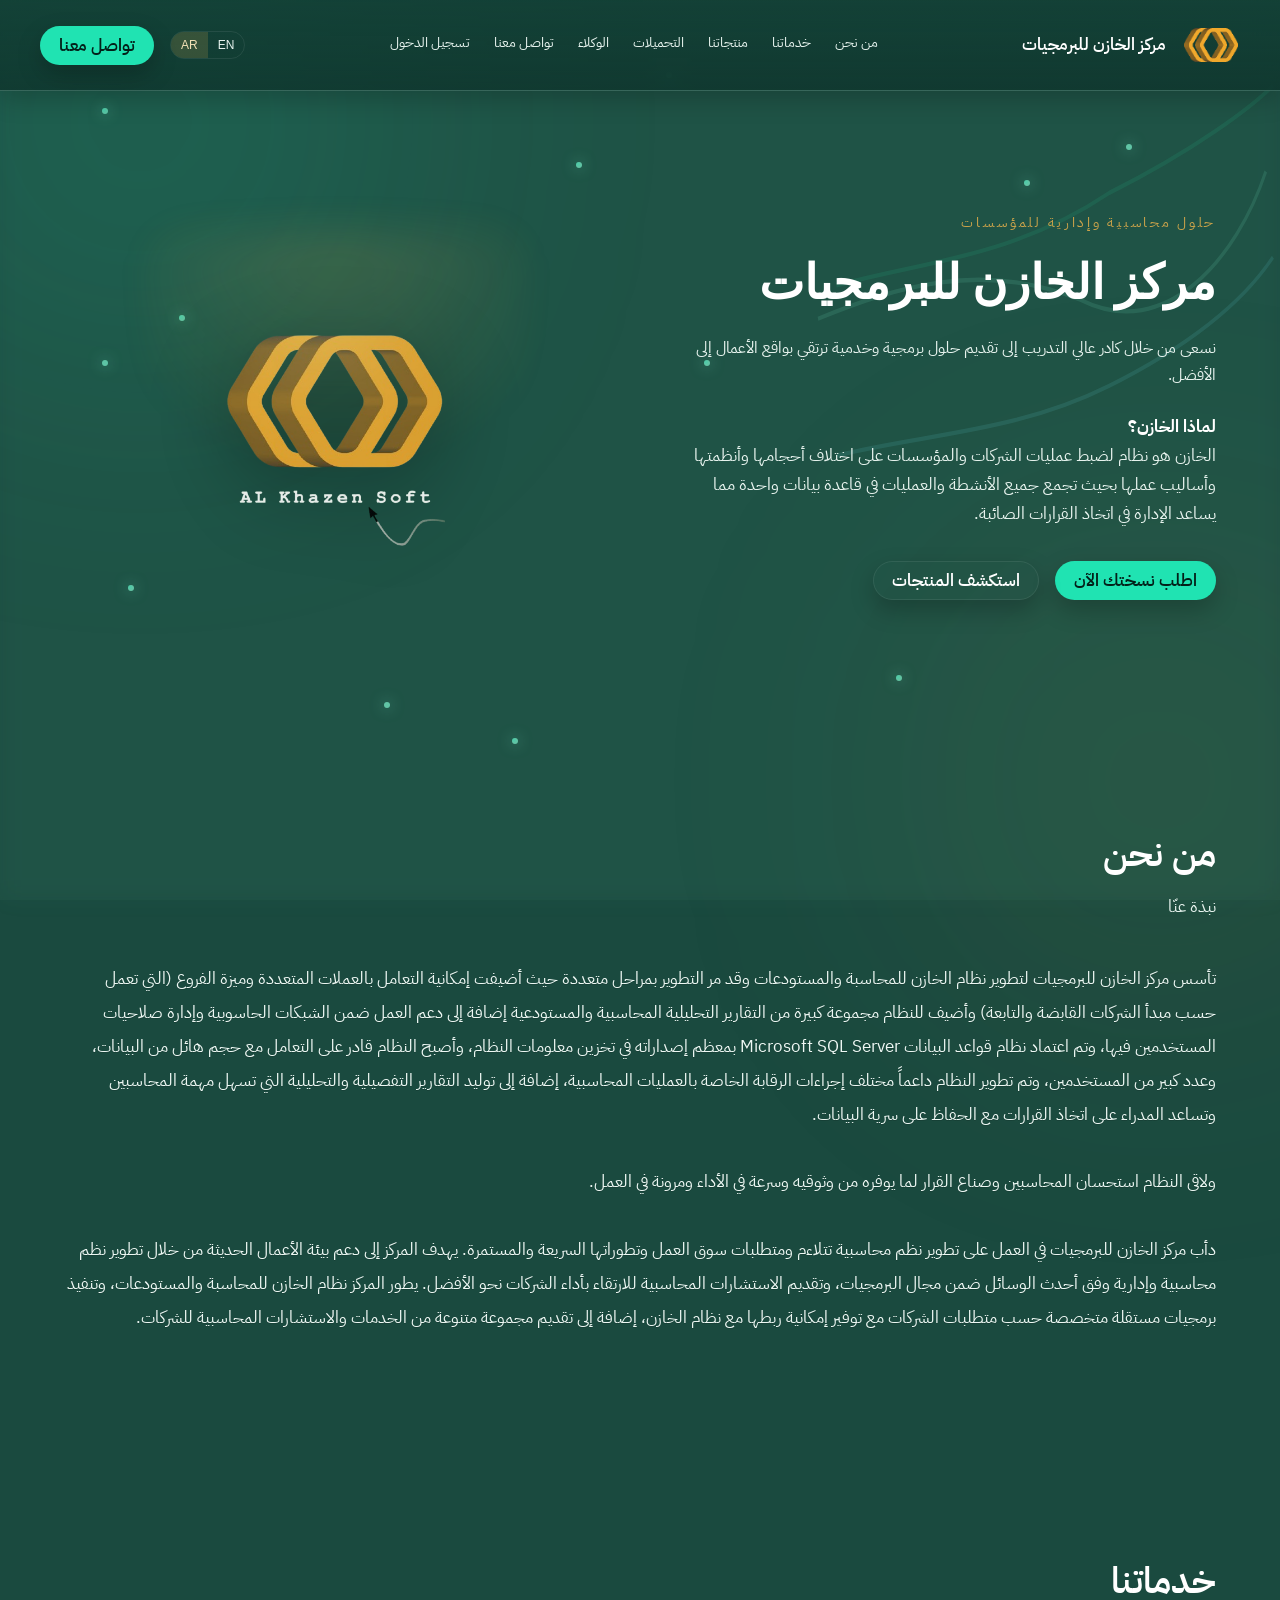
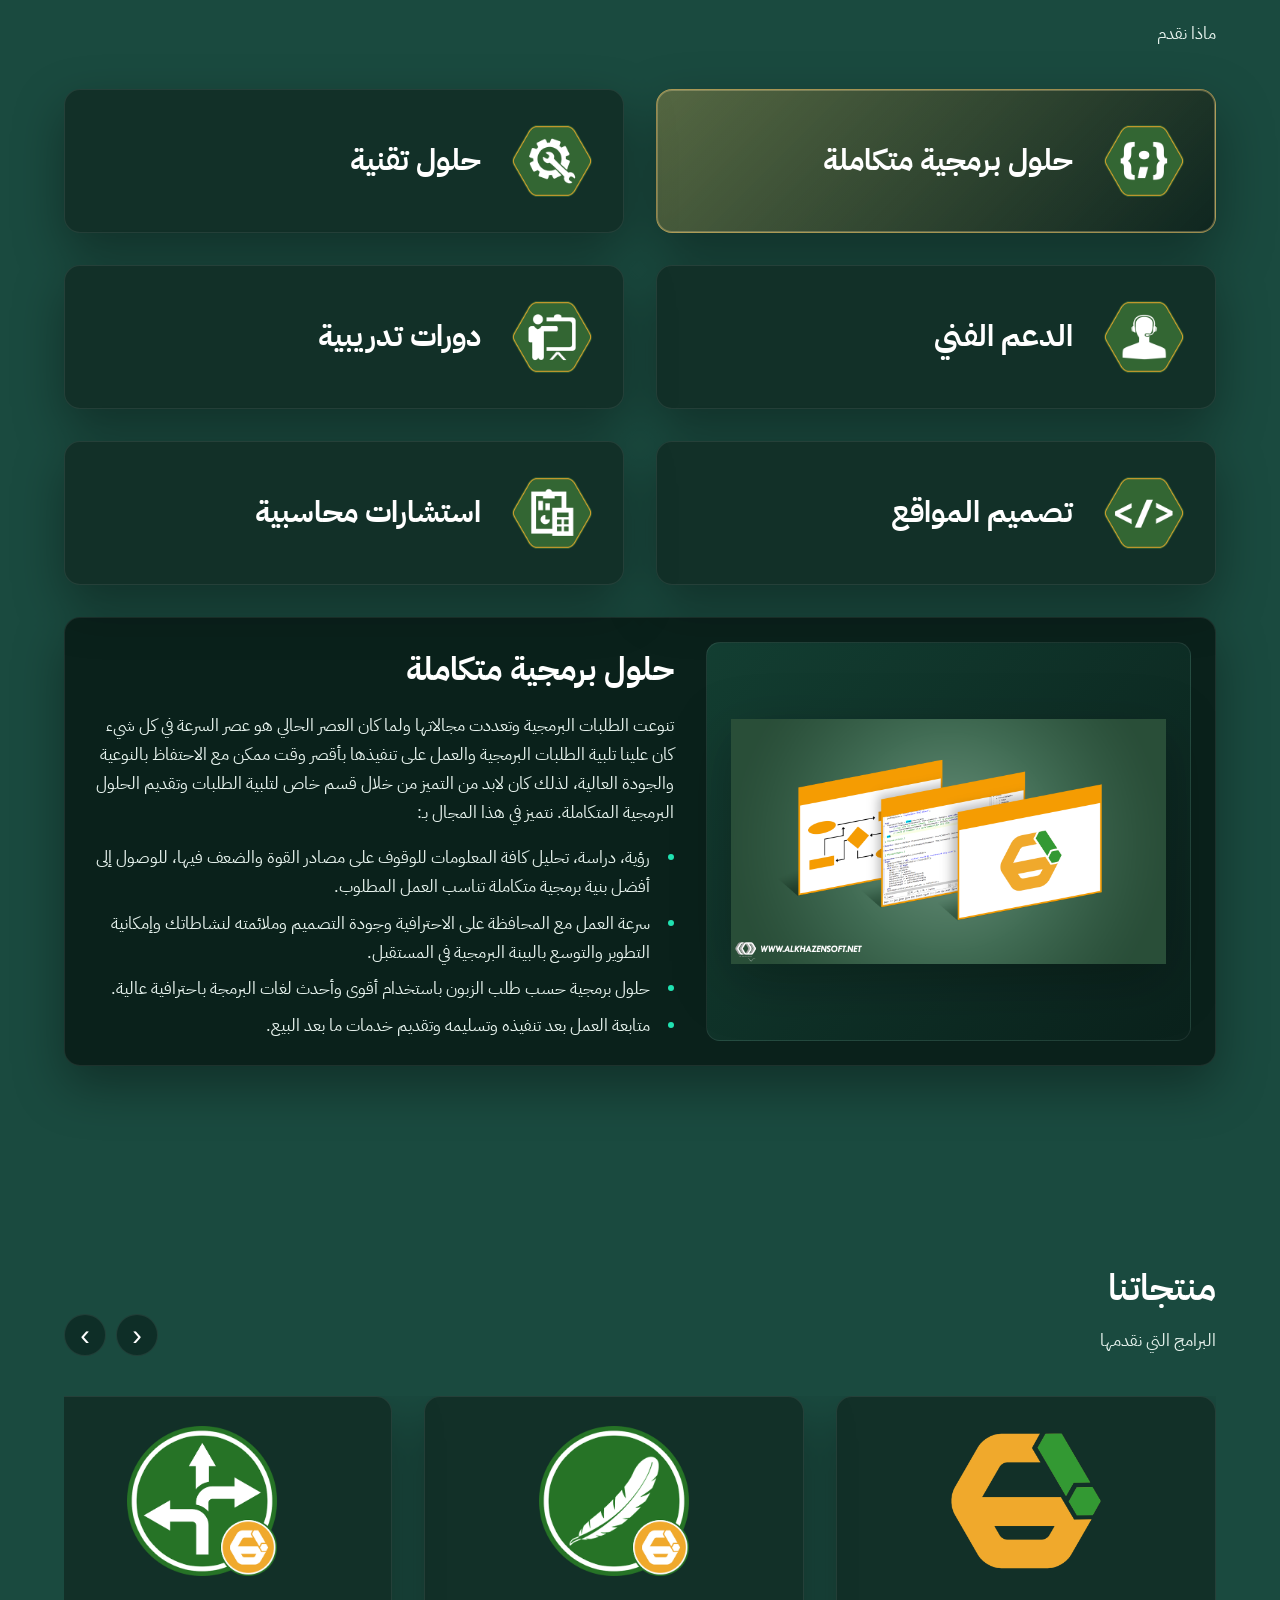
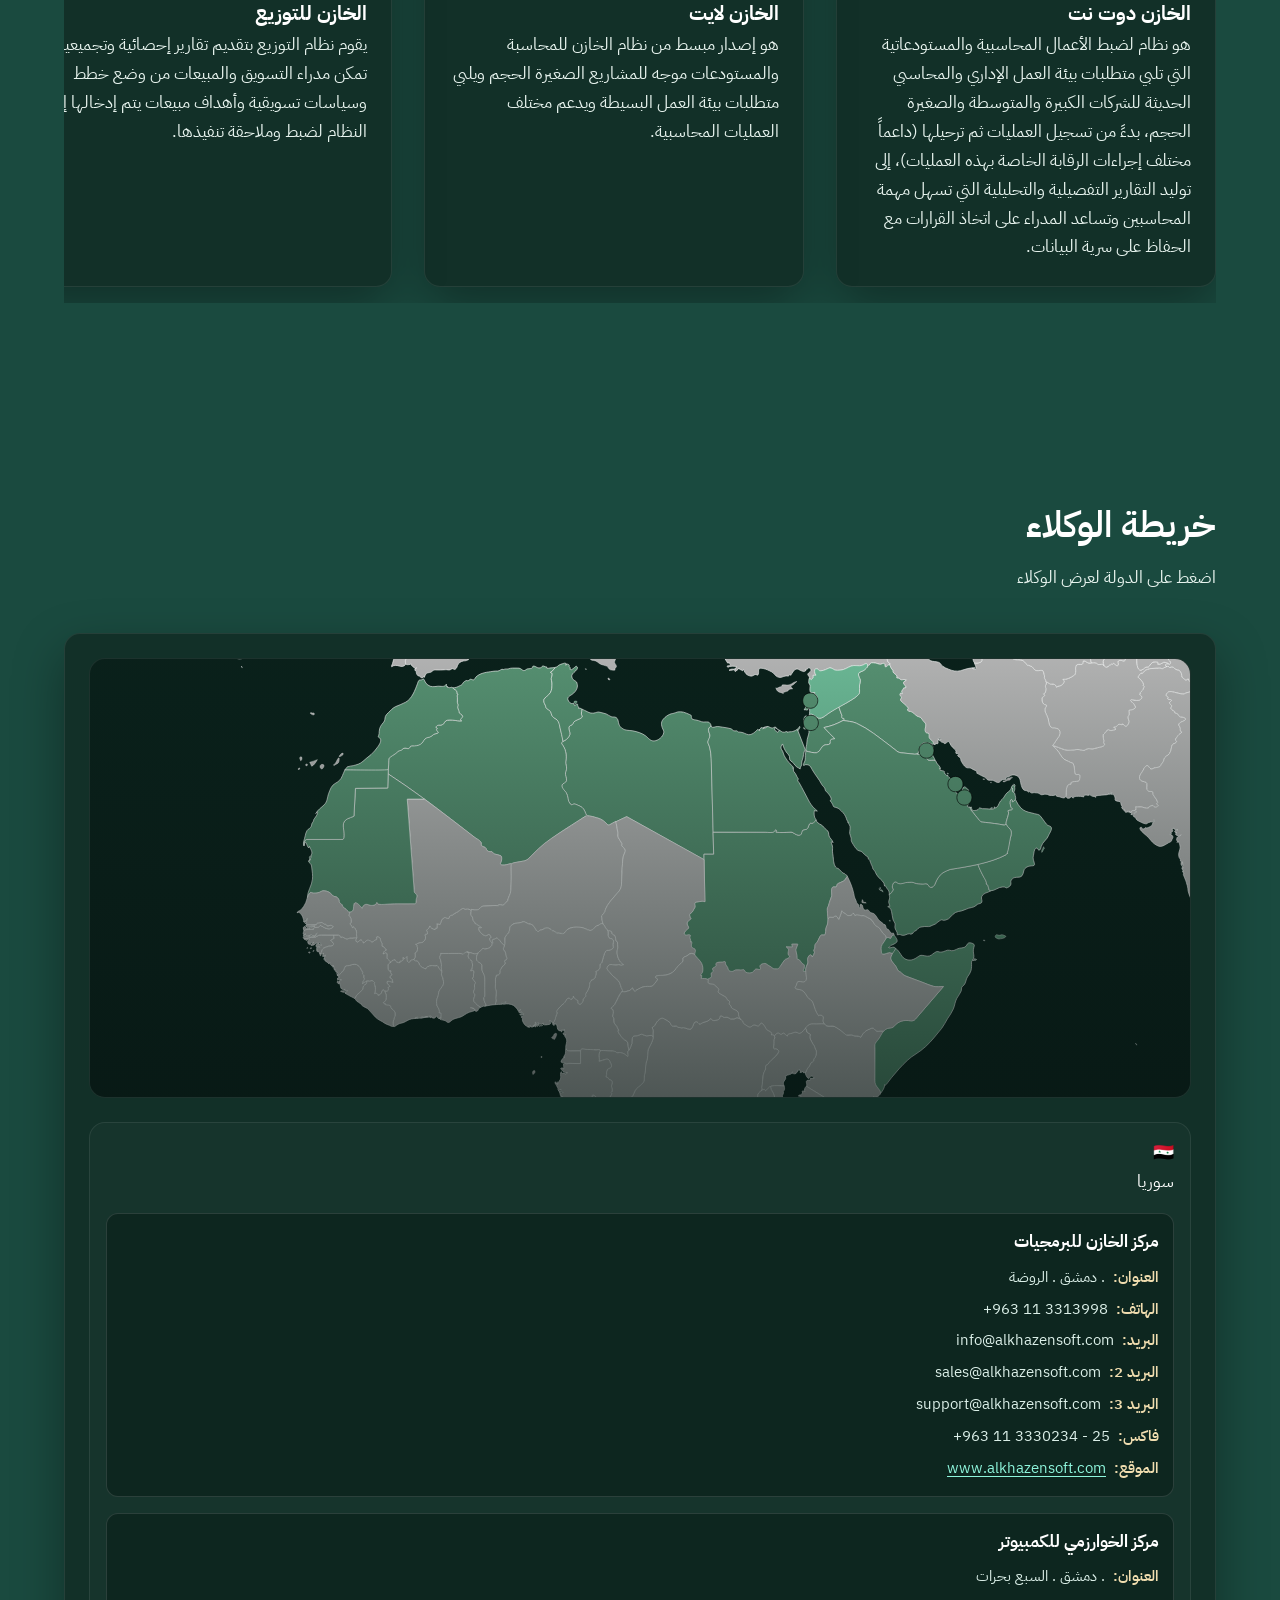
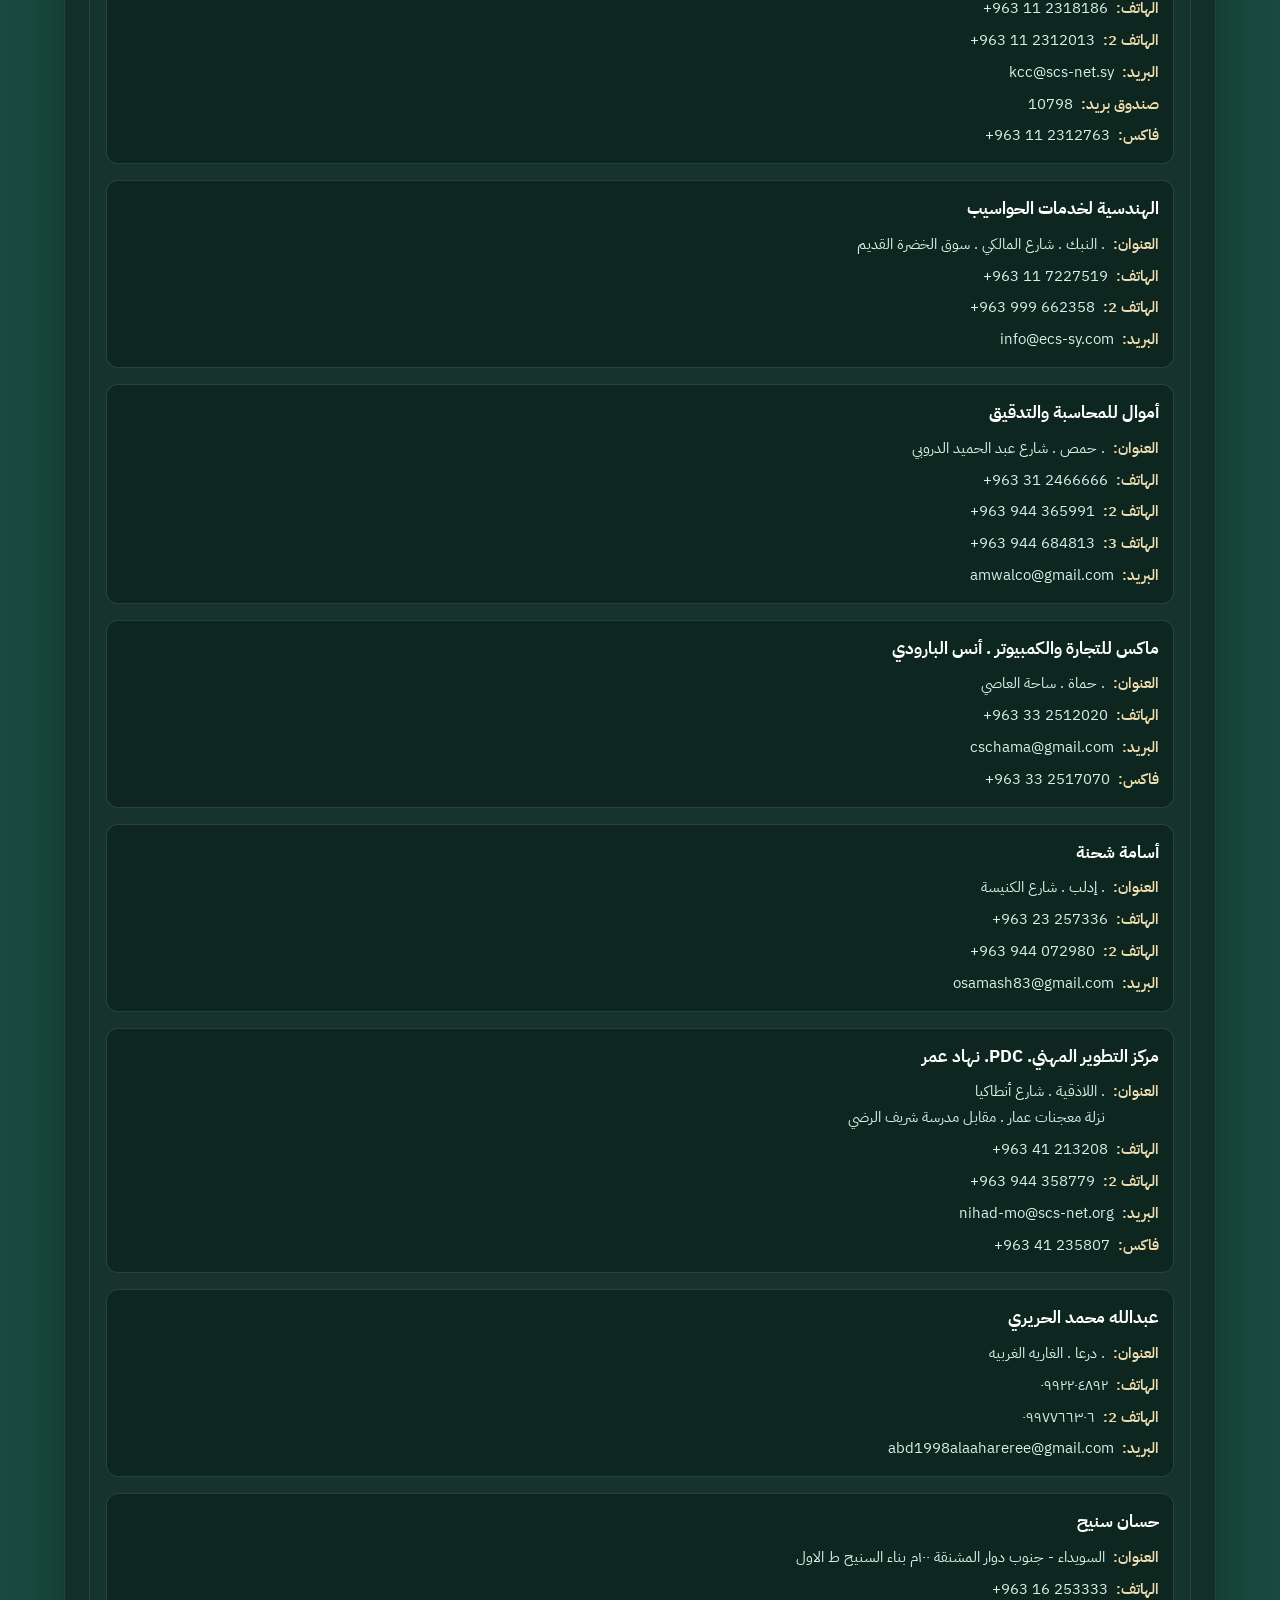
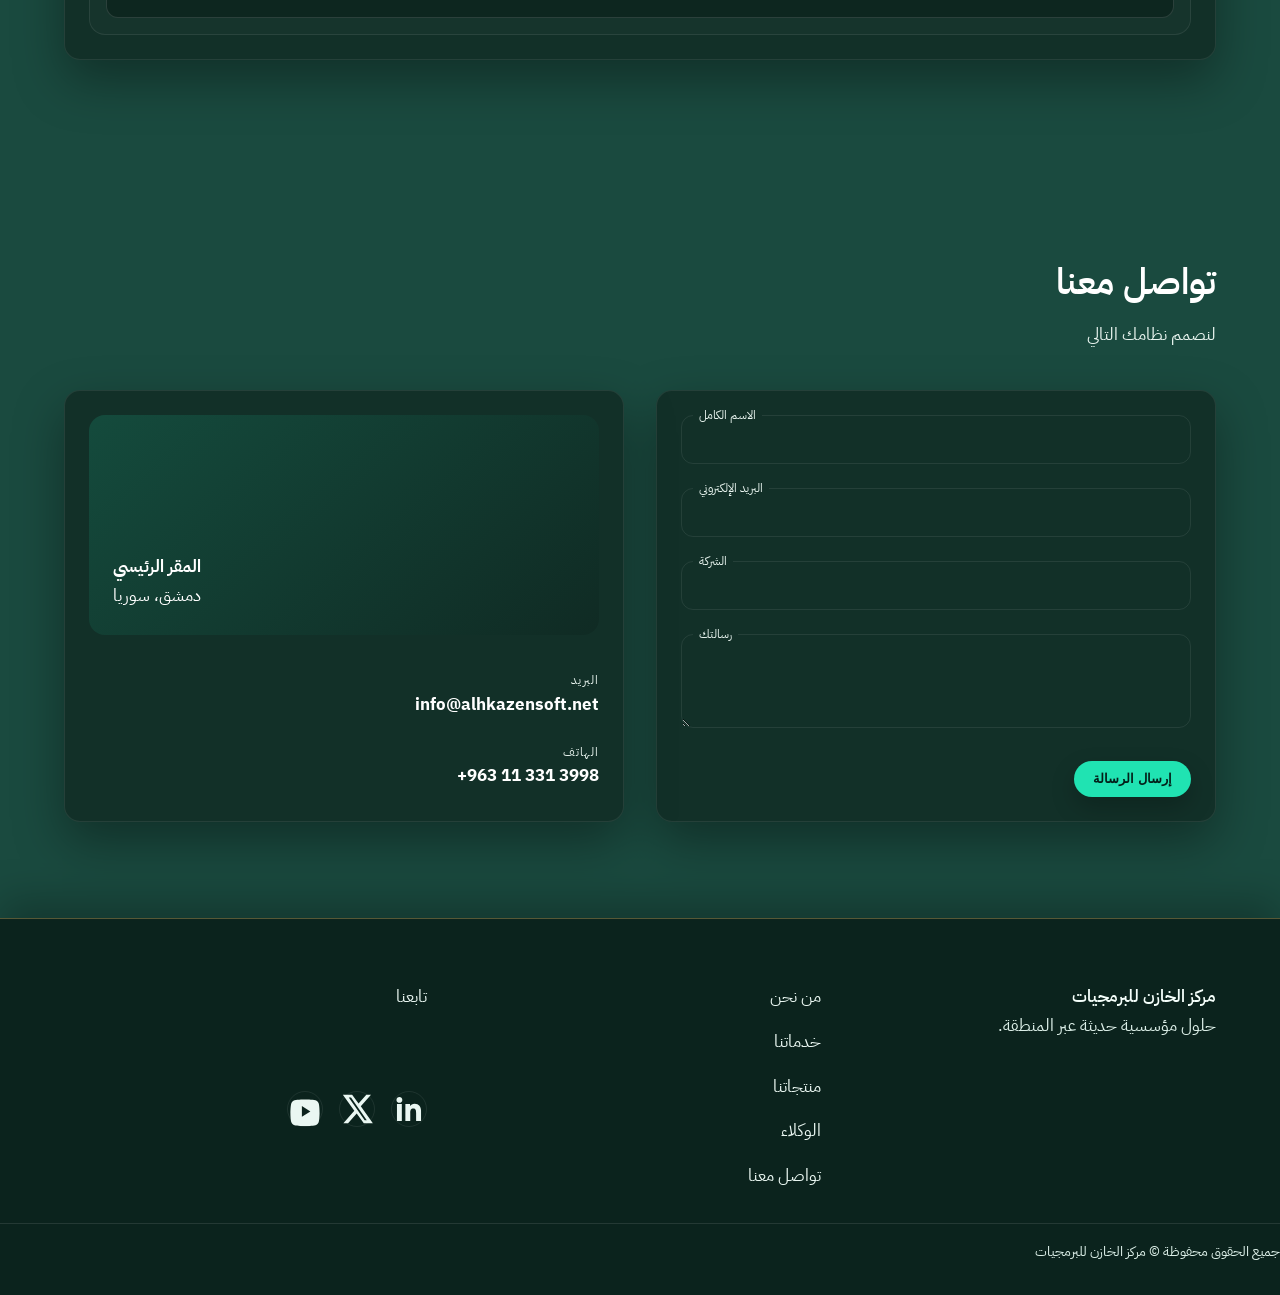
==== commit a5407b1c: "Add files via upload" ====
--- a/index.html
+++ b/index.html
@@ -487,7 +487,7 @@
               </div>
               <div>
                 <span class="label en">Phone</span><span class="label ar">الهاتف</span>
-                <strong>+963 11 331 3998</strong>
+                <strong class="value-ltr">+963 11 331 3998</strong>
               </div>
             </div>
           </div>
@@ -520,10 +520,10 @@
           <a href="#" aria-label="LinkedIn">
             <svg viewBox="0 0 24 24" aria-hidden="true"><path d="M6.94 8.5H3.5V20.5H6.94V8.5ZM5.22 3.5C4.08 3.5 3.15 4.43 3.15 5.57C3.15 6.7 4.08 7.64 5.22 7.64C6.36 7.64 7.29 6.7 7.29 5.57C7.29 4.43 6.36 3.5 5.22 3.5ZM20.5 13.1C20.5 10.37 18.96 8.22 15.98 8.22C14.43 8.22 13.29 9.04 12.77 9.8H12.73V8.5H9.44V20.5H12.89V14.67C12.89 13.12 13.18 11.63 15.1 11.63C16.99 11.63 17.02 13.4 17.02 14.78V20.5H20.5V13.1Z" fill="currentColor"/></svg>
           </a>
-          <a href="#" aria-label="X">
+          <a href="https://twitter.com/alkhazensoft" aria-label="Twitter" target="_blank" rel="noopener">
             <svg viewBox="0 0 24 24" aria-hidden="true"><path d="M18.58 2H21.88L14.68 10.09L23.2 22H16.8L11.78 15.2L5.7 22H2.38L10.1 13.29L2 2H8.56L13.1 8.2L18.58 2ZM17.4 20H18.9L7.78 3.9H6.2L17.4 20Z" fill="currentColor"/></svg>
           </a>
-          <a href="#" aria-label="YouTube">
+          <a href="https://www.youtube.com/channel/UCofBDC6gA91TlVViLocj16g" aria-label="YouTube" target="_blank" rel="noopener">
             <svg viewBox="0 0 24 24" aria-hidden="true"><path d="M21.7 8.2C21.4 7.1 20.5 6.2 19.4 5.9C17.3 5.3 12 5.3 12 5.3C12 5.3 6.7 5.3 4.6 5.9C3.5 6.2 2.6 7.1 2.3 8.2C1.7 10.3 1.7 14.7 1.7 14.7C1.7 14.7 1.7 19.1 2.3 21.2C2.6 22.3 3.5 23.2 4.6 23.5C6.7 24.1 12 24.1 12 24.1C12 24.1 17.3 24.1 19.4 23.5C20.5 23.2 21.4 22.3 21.7 21.2C22.3 19.1 22.3 14.7 22.3 14.7C22.3 14.7 22.3 10.3 21.7 8.2ZM9.8 17.5V9.9L15.8 13.7L9.8 17.5Z" fill="currentColor"/></svg>
           </a>
         </div>
--- a/style.css
+++ b/style.css
@@ -986,6 +986,12 @@
   letter-spacing: 0.08em;
 }
 
+.contact-details .value-ltr {
+  direction: ltr;
+  unicode-bidi: bidi-override;
+  display: inline-block;
+}
+
 .site-footer {
   position: relative;
   z-index: 1;
@@ -1109,13 +1115,14 @@
     gap: var(--space-2);
     flex-direction: column;
     align-items: stretch;
-    padding-bottom: calc(var(--space-2) + 6px);
+    padding-bottom: calc(var(--space-2) + 12px);
   }
 
   .header-actions {
     width: 100%;
     justify-content: flex-start;
     gap: var(--space-2);
+    margin-bottom: 8px;
   }
 
   .nav-toggle {
